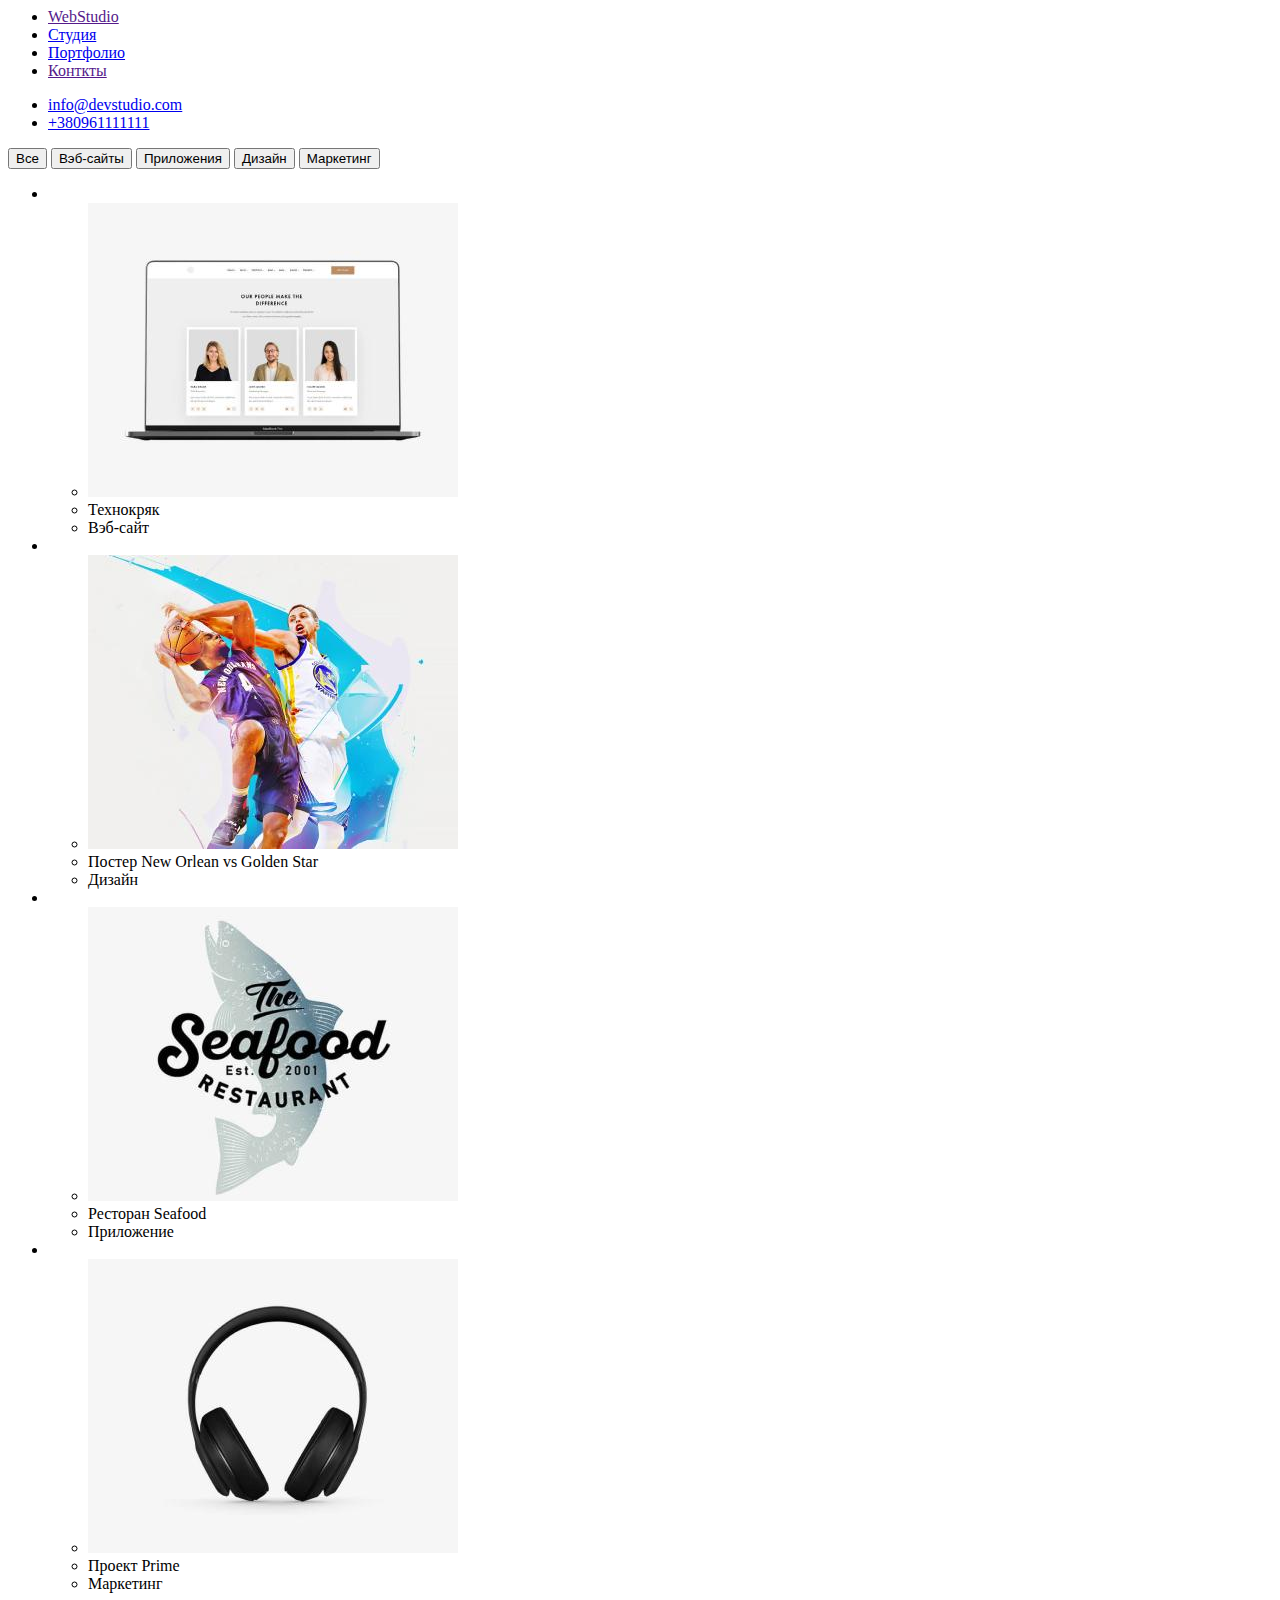
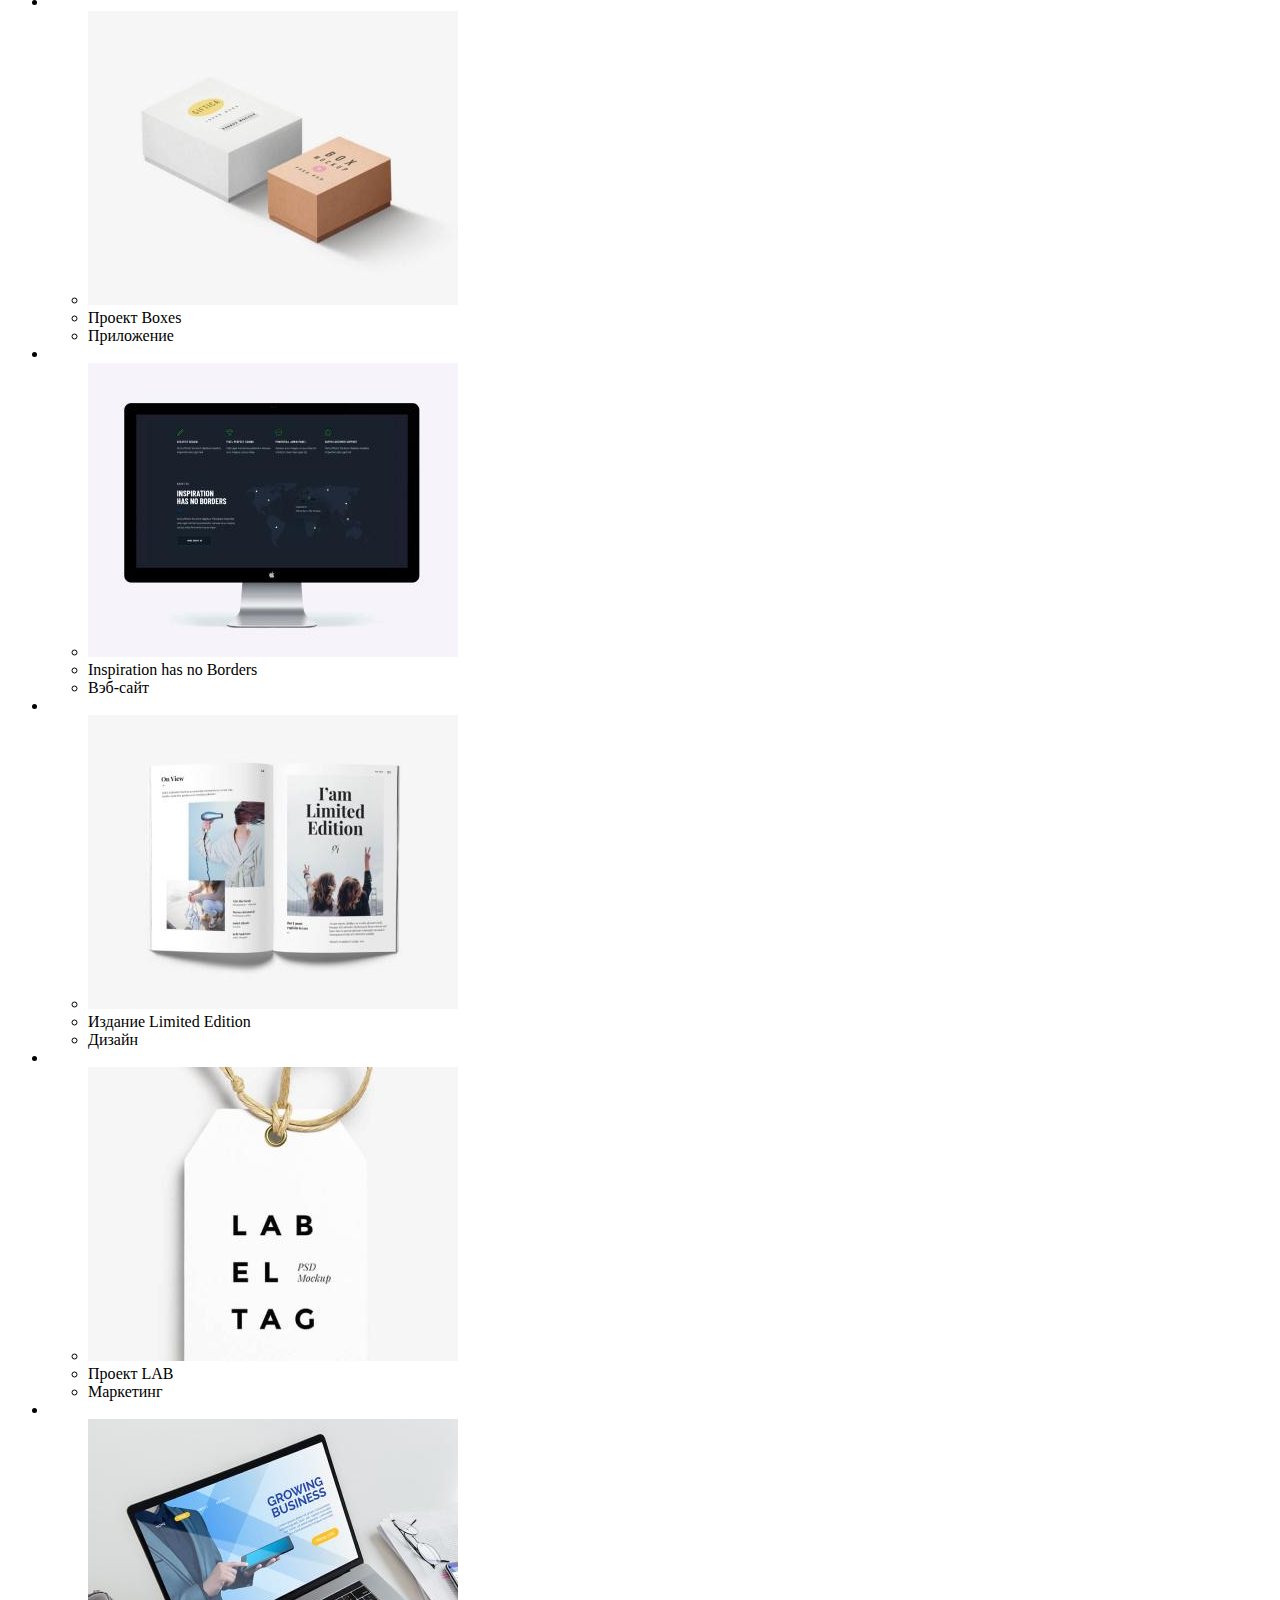
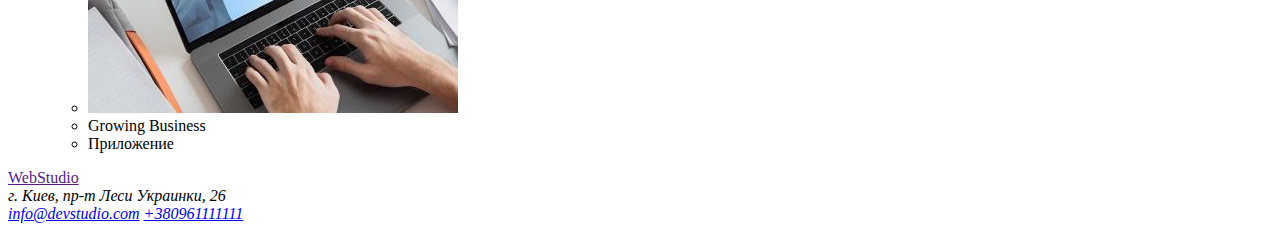
==== portfolio.html @ 2e3b0190 "Добавил вторую страницу" ====
<html lang="ru">
<head>
    <meta charset="UTF-8">
    <meta name="viewport" content="width=device-width, initial-scale=1.0">
    <title>Портфолио</title>
</head>
<body>
    <header>
        <nav>
            <ul>
                <li><a href="">WebStudio</a></li>
                <li><a href="./index.html">Студия</a></li>
                <li><a href="./portfolio.html">Портфолио</a></li>
                <li><a href="">Конткты</a></li>
            </ul>
        </nav>
        <ul>
            <li><a href="mailto:info@devstudio.com">info@devstudio.com</a></li>
            <li><a href="tel:+380961111111">+380961111111</a></li>
        </ul>
    </header>
    <main>
        <section>
            <button type="button">Все</button>
            <button type="button">Вэб-сайты</button>
            <button type="button">Приложения</button>
            <button type="button">Дизайн</button>
            <button type="button">Маркетинг</button>
        </section>
        <section>
            <ul>
                <li>
                    <ul>
                        <li><img src="./image/img-p1.jpg" alt="Ноутбук с вэб-страницей" width="370"></li>
                        <li>Технокряк</li>
                        <li>Вэб-сайт</li>
                    </ul>
                </li>
                <li>
                    <ul>
                        <li><img src="./image/img-p2.jpg" alt="Баскетболисты" width="370"></li>
                        <li>Постер New Orlean vs Golden Star</li>
                        <li>Дизайн</li>
                    </ul>
                </li>
                <li>
                    <ul>
                        <li><img src="image/img-p3.jpg" alt="Логотип ресторана" width="370"></li>
                        <li>Ресторан Seafood</li>
                        <li>Приложение</li>
                    </ul>
                </li>
                <li>
                    <ul>
                        <li><img src="image/img-p4.jpg" alt="Наушники" width="370"></li>
                        <li>Проект Prime</li>
                        <li>Маркетинг</li>
                    </ul>
                </li>
                <li>
                    <ul>
                        <li><img src="./image/img-p5.jpg" alt="Коробки" width="370"></li>
                        <li>Проект Boxes</li>
                        <li>Приложение</li>
                    </ul>
                </li>
                <li>
                    <ul>
                        <li><img src="./image/img-p6.jpg" alt="Монитор с веб-страницей" width="370"></li>
                        <li>Inspiration has no Borders</li>
                        <li>Вэб-сайт</li>
                    </ul>
                </li>
                <li>
                    <ul>
                        <li><img src="./image/img-p7.jpg" alt="Книга с илююстрациями" width="370"></li>
                        <li>Издание Limited Edition</li>
                        <li>Дизайн</li>
                    </ul>
                </li>
                <li>
                    <ul>
                        <li><img src="./image/img-p8.jpg" alt="Картонка на верёвке" width="370"></li>
                        <li>Проект LAB</li>
                        <li>Маркетинг</li>
                    </ul>
                </li>
                <li>
                    <ul>
                        <li><img src="./image/img-p9.jpg" alt="Работа за ноутбуком" width="370"></li>
                        <li>Growing Business</li>
                        <li>Приложение</li>
                    </ul>
                </li>
            </ul>
        </section>

    </main>
    <footer>
        <a href="">WebStudio</a>
        <address>г. Киев, пр-т Леси Украинки, 26</address>
    
        <address>
            <a href="mailto:info@devstudio.com">info@devstudio.com</a>
            <a href="tel:+380961111111">+380961111111</a>
        </address>
    </footer>
</body>
</html>
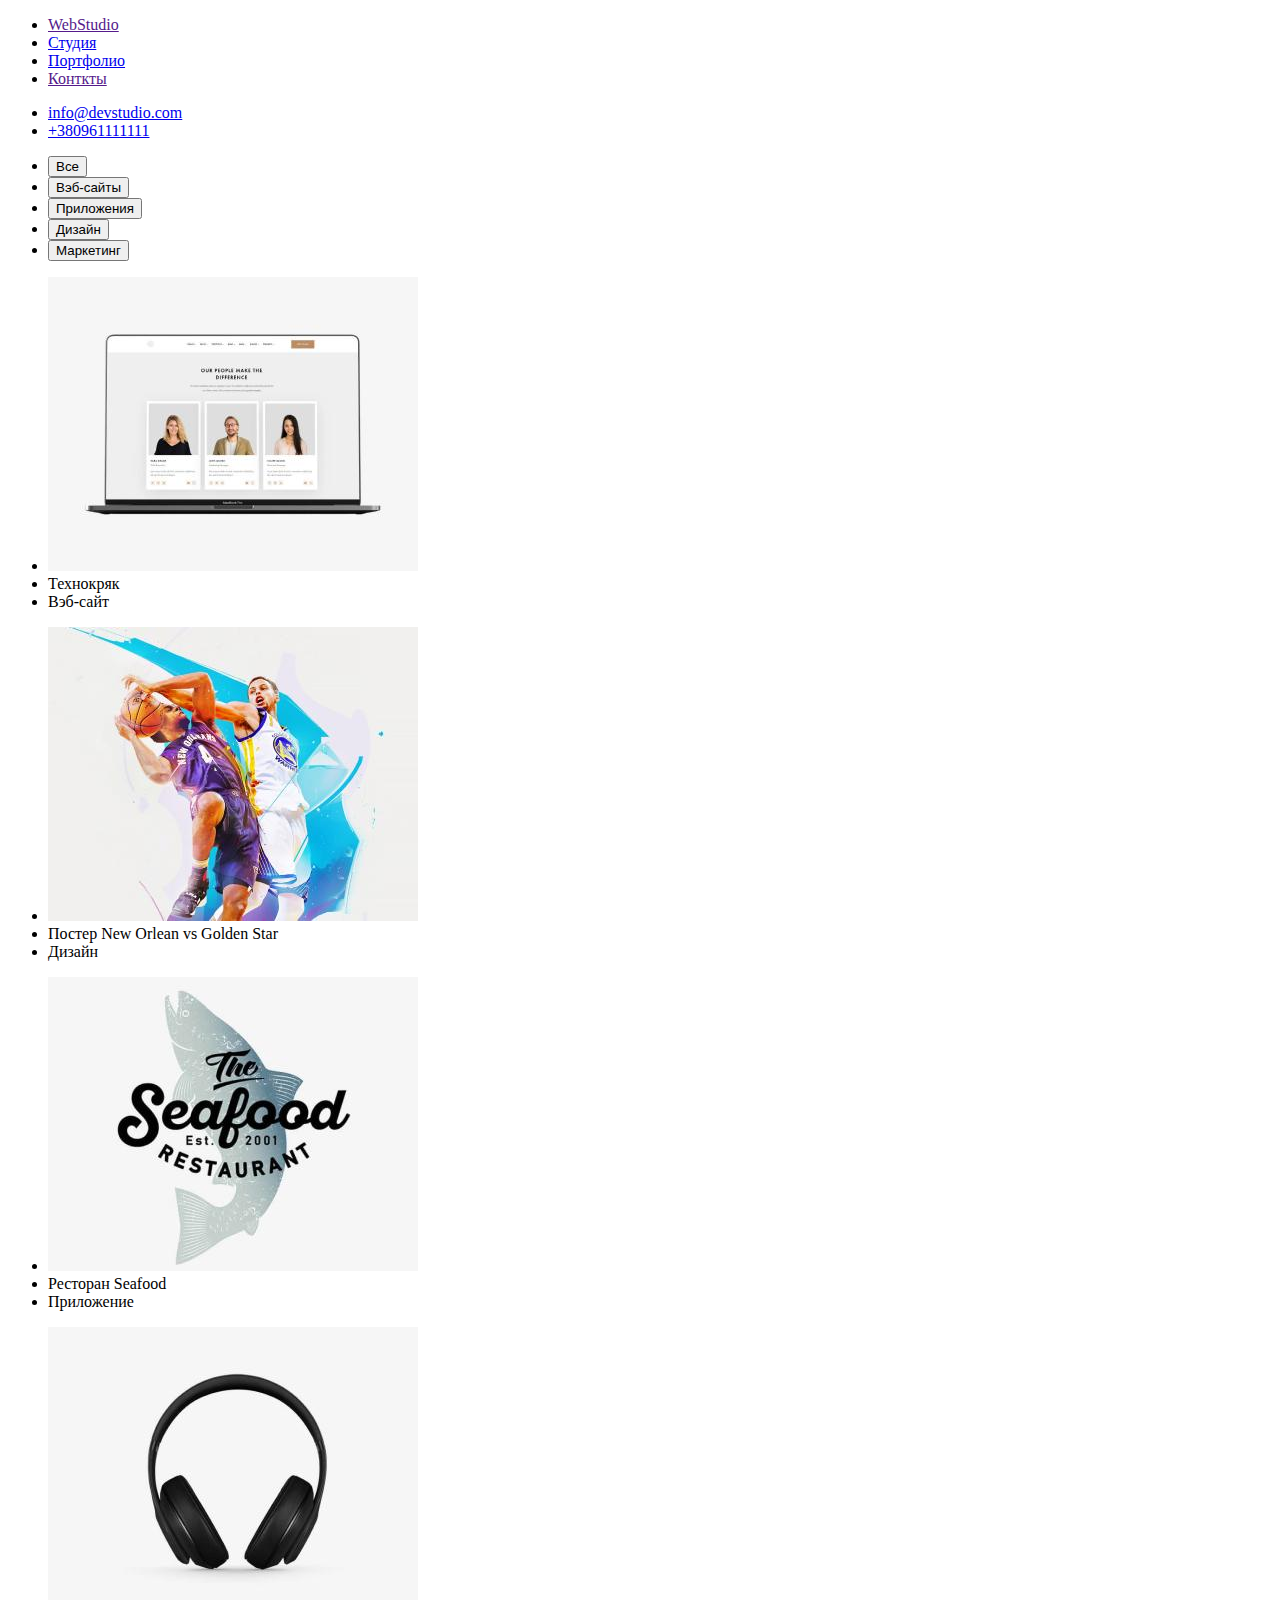
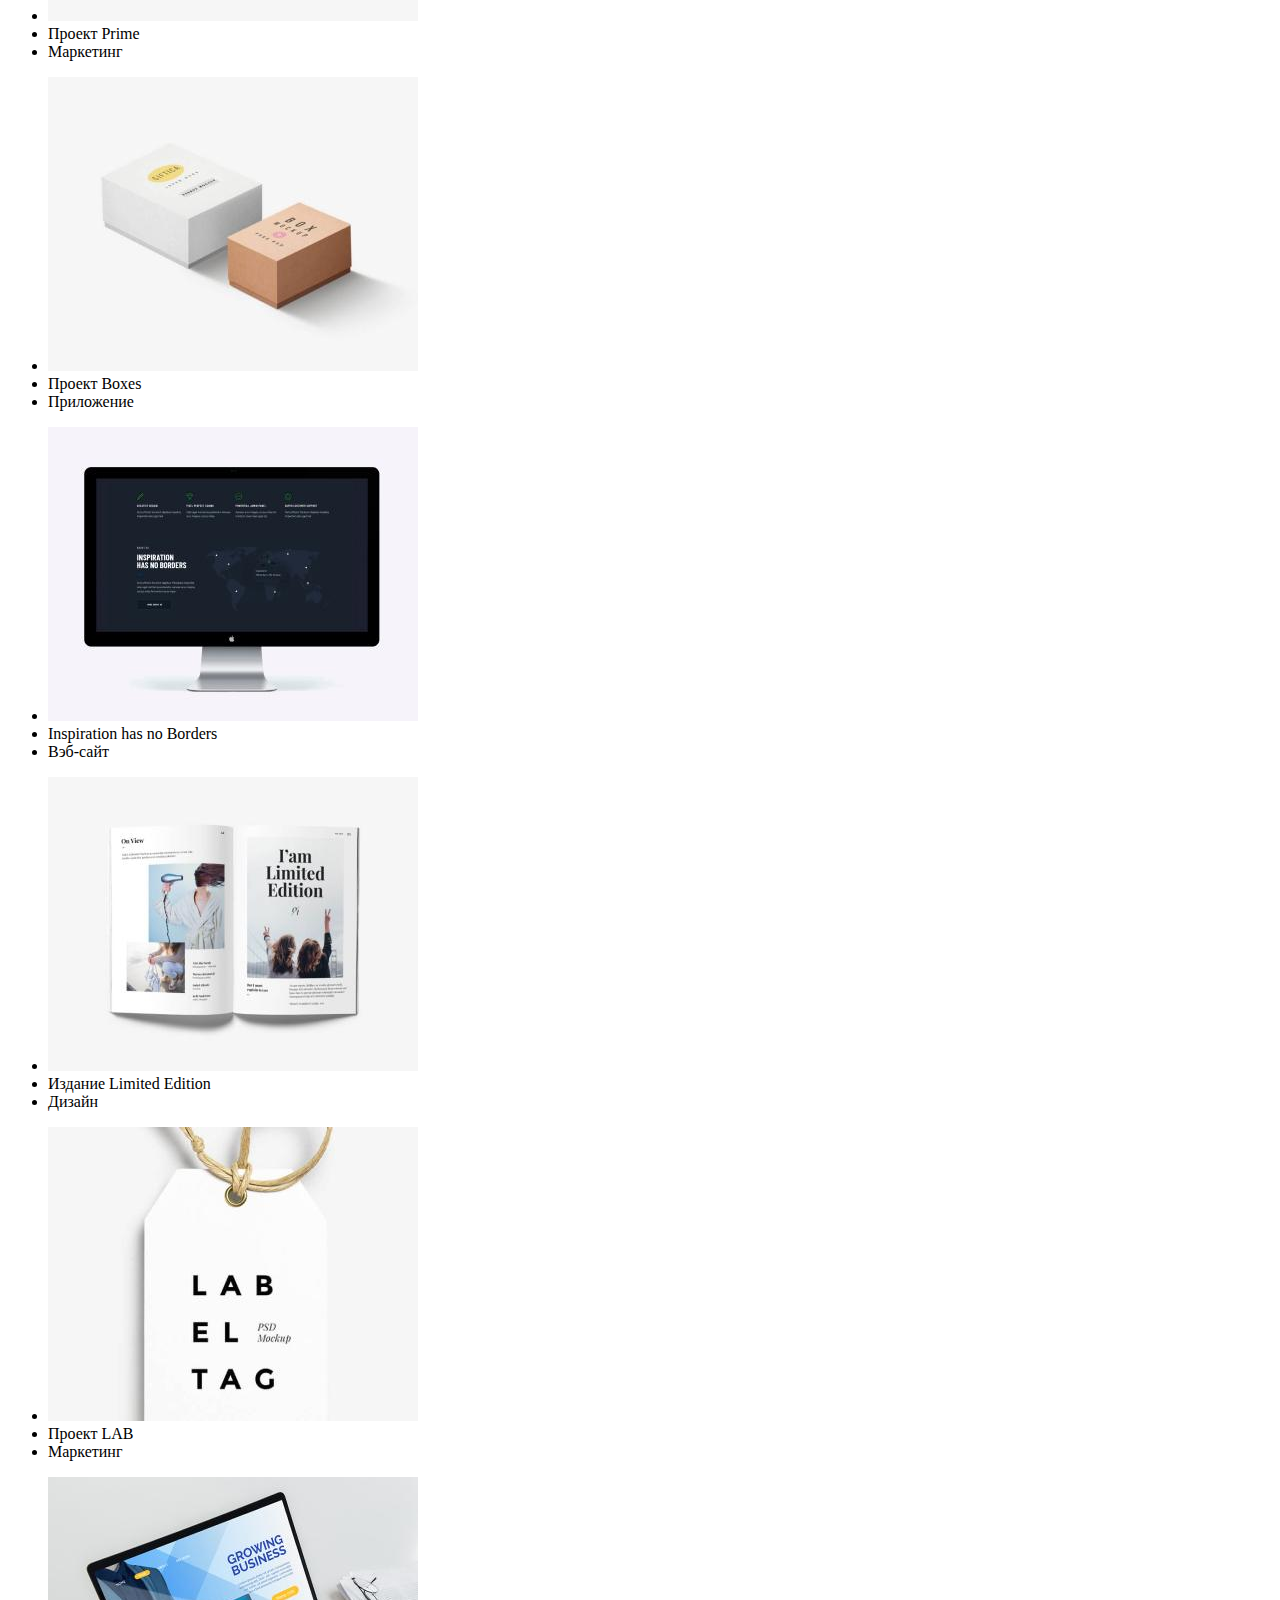
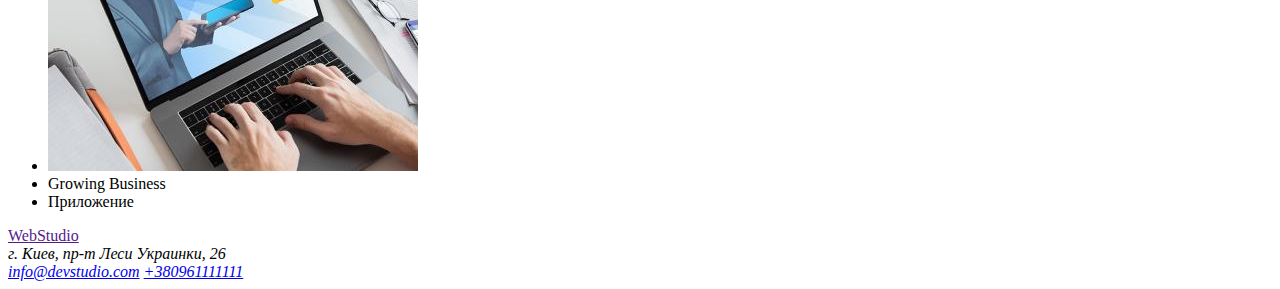
==== commit ba4776a9: "исправлены ошибки и доработана семантика" ====
--- a/portfolio.html
+++ b/portfolio.html
@@ -1,3 +1,4 @@
+<!DOCTYPE html>
 <html lang="ru">
 <head>
     <meta charset="UTF-8">
@@ -20,81 +21,68 @@
         </ul>
     </header>
     <main>
-        <section>
-            <button type="button">Все</button>
-            <button type="button">Вэб-сайты</button>
-            <button type="button">Приложения</button>
-            <button type="button">Дизайн</button>
-            <button type="button">Маркетинг</button>
-        </section>
-        <section>
+        <ul>
+            <li><button type="button">Все</button></li>
+            <li><button type="button">Вэб-сайты</button></li>
+            <li><button type="button">Приложения</button></li>
+            <li><button type="button">Дизайн</button></li>
+            <li><button type="button">Маркетинг</button></li>
+        </ul>
+            
             <ul>
-                <li>
-                    <ul>
-                        <li><img src="./image/img-p1.jpg" alt="Ноутбук с вэб-страницей" width="370"></li>
-                        <li>Технокряк</li>
-                        <li>Вэб-сайт</li>
-                    </ul>
-                </li>
-                <li>
-                    <ul>
-                        <li><img src="./image/img-p2.jpg" alt="Баскетболисты" width="370"></li>
-                        <li>Постер New Orlean vs Golden Star</li>
-                        <li>Дизайн</li>
-                    </ul>
-                </li>
-                <li>
-                    <ul>
-                        <li><img src="image/img-p3.jpg" alt="Логотип ресторана" width="370"></li>
-                        <li>Ресторан Seafood</li>
-                        <li>Приложение</li>
-                    </ul>
-                </li>
-                <li>
-                    <ul>
-                        <li><img src="image/img-p4.jpg" alt="Наушники" width="370"></li>
-                        <li>Проект Prime</li>
-                        <li>Маркетинг</li>
-                    </ul>
-                </li>
-                <li>
-                    <ul>
-                        <li><img src="./image/img-p5.jpg" alt="Коробки" width="370"></li>
-                        <li>Проект Boxes</li>
-                        <li>Приложение</li>
-                    </ul>
-                </li>
-                <li>
-                    <ul>
-                        <li><img src="./image/img-p6.jpg" alt="Монитор с веб-страницей" width="370"></li>
-                        <li>Inspiration has no Borders</li>
-                        <li>Вэб-сайт</li>
-                    </ul>
-                </li>
-                <li>
-                    <ul>
-                        <li><img src="./image/img-p7.jpg" alt="Книга с илююстрациями" width="370"></li>
-                        <li>Издание Limited Edition</li>
-                        <li>Дизайн</li>
-                    </ul>
-                </li>
-                <li>
-                    <ul>
-                        <li><img src="./image/img-p8.jpg" alt="Картонка на верёвке" width="370"></li>
-                        <li>Проект LAB</li>
-                        <li>Маркетинг</li>
-                    </ul>
-                </li>
-                <li>
-                    <ul>
-                        <li><img src="./image/img-p9.jpg" alt="Работа за ноутбуком" width="370"></li>
-                        <li>Growing Business</li>
-                        <li>Приложение</li>
-                    </ul>
-                </li>
+                <li><img src="./image/img-p1.jpg" alt="Ноутбук с вэб-страницей" width="370"></li>
+                <li>Технокряк</li>
+                <li>Вэб-сайт</li>
             </ul>
-        </section>
 
+            <ul>
+                <li><img src="./image/img-p2.jpg" alt="Баскетболисты" width="370"></li>
+                <li>Постер New Orlean vs Golden Star</li>
+                <li>Дизайн</li>
+            </ul>
+              
+            <ul>
+                <li><img src="image/img-p3.jpg" alt="Логотип ресторана" width="370"></li>
+                <li>Ресторан Seafood</li>
+                <li>Приложение</li>
+            </ul>
+               
+            <ul>
+                <li><img src="image/img-p4.jpg" alt="Наушники" width="370"></li>
+                <li>Проект Prime</li>
+                <li>Маркетинг</li>
+            </ul>
+               
+            <ul>
+                <li><img src="./image/img-p5.jpg" alt="Коробки" width="370"></li>
+                <li>Проект Boxes</li>
+                <li>Приложение</li>
+            </ul>
+               
+            <ul>
+                <li><img src="./image/img-p6.jpg" alt="Монитор с веб-страницей" width="370"></li>
+                <li>Inspiration has no Borders</li>
+                <li>Вэб-сайт</li>
+            </ul>
+               
+            <ul>
+                <li><img src="./image/img-p7.jpg" alt="Книга с илююстрациями" width="370"></li>
+                <li>Издание Limited Edition</li>
+                <li>Дизайн</li>
+            </ul>
+                
+            <ul>
+                <li><img src="./image/img-p8.jpg" alt="Картонка на верёвке" width="370"></li>
+                <li>Проект LAB</li>
+                <li>Маркетинг</li>
+            </ul>
+               
+            <ul>
+                <li><img src="./image/img-p9.jpg" alt="Работа за ноутбуком" width="370"></li>
+                <li>Growing Business</li>
+                <li>Приложение</li>
+            </ul>
+               
     </main>
     <footer>
         <a href="">WebStudio</a>
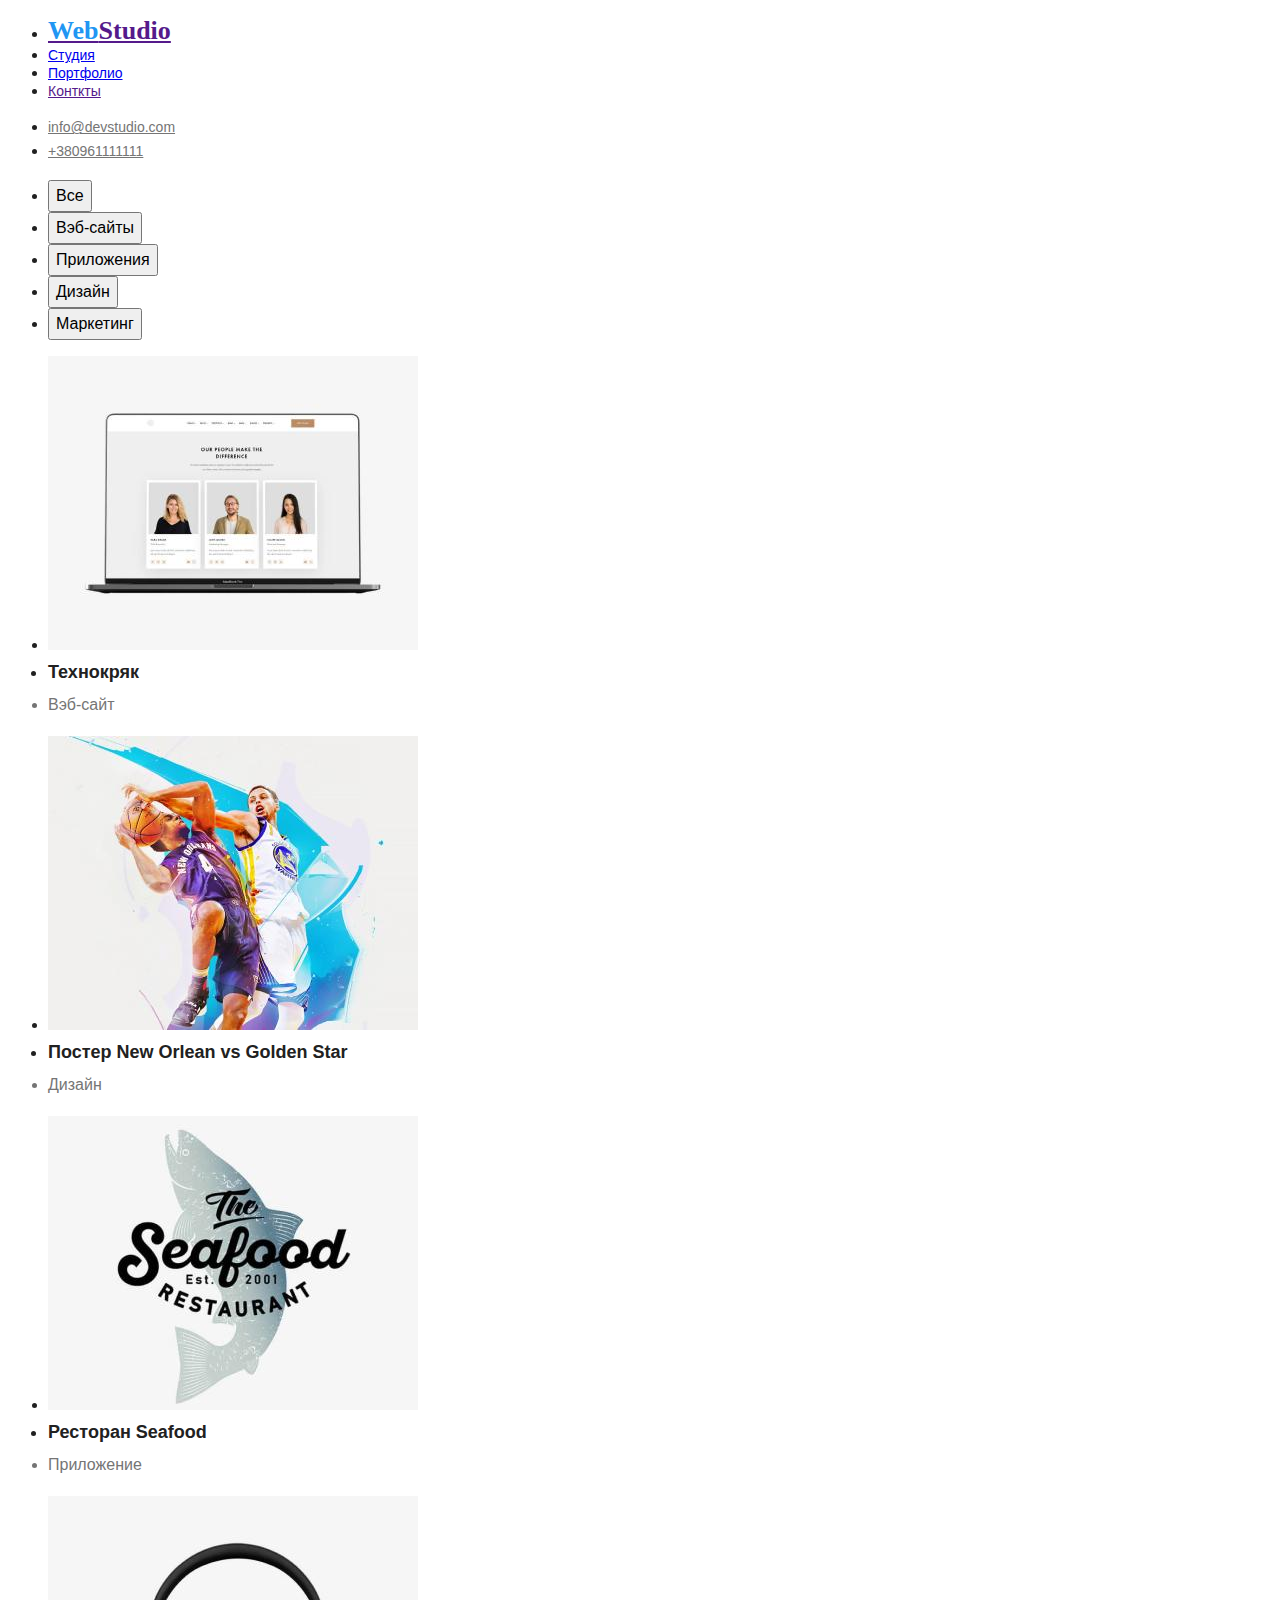
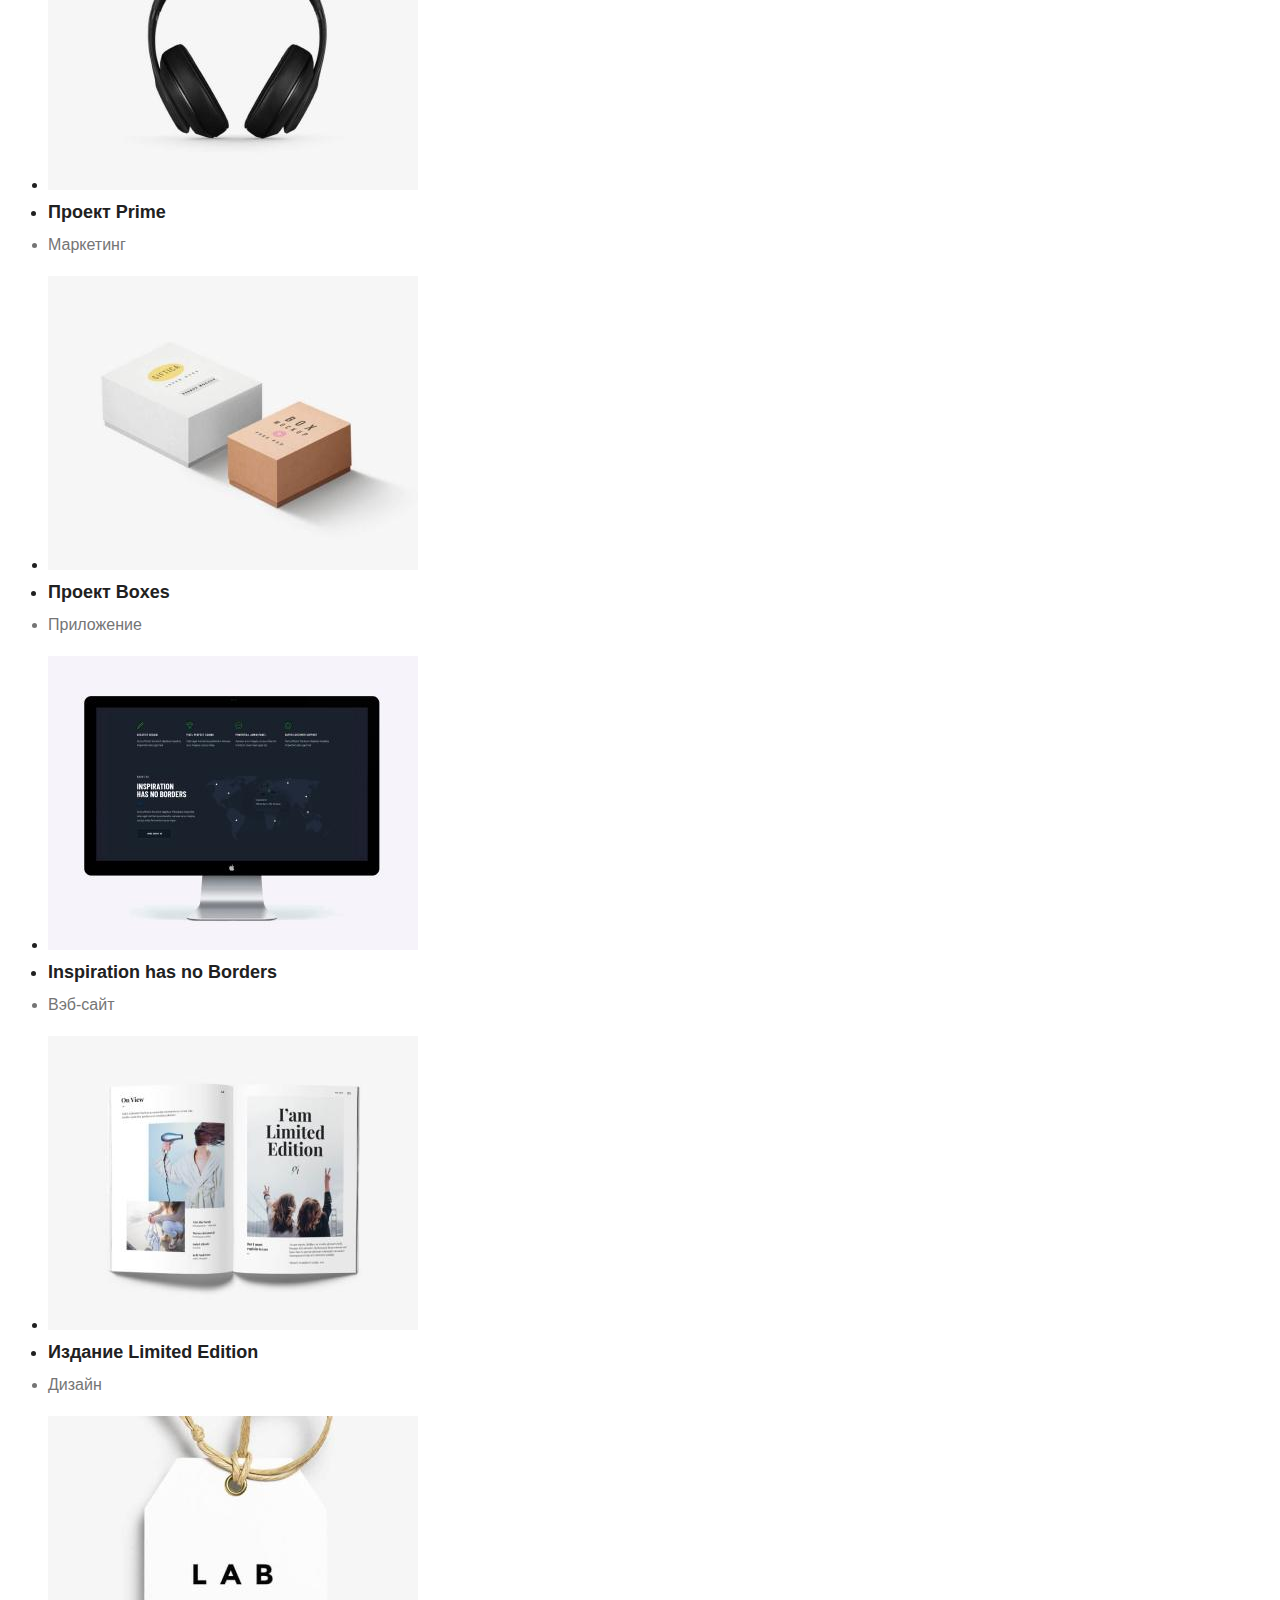
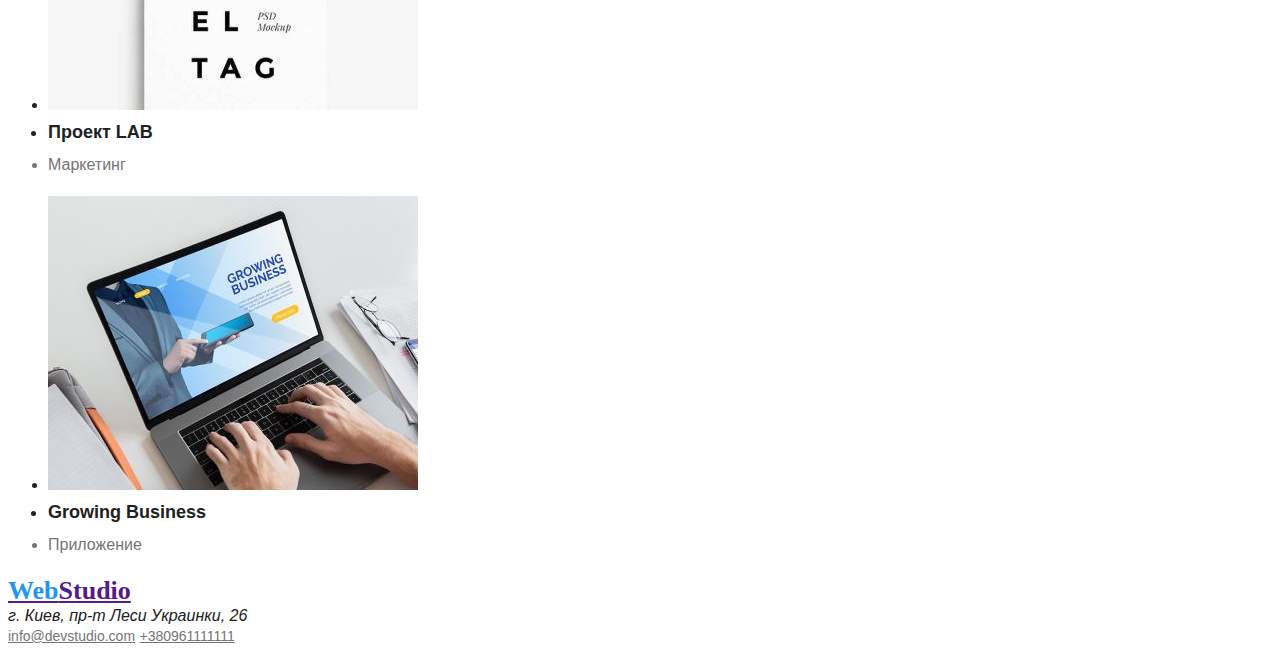
==== commit d4355e5a: "Hачальное оформление CSS" ====
--- a/portfolio.html
+++ b/portfolio.html
@@ -4,94 +4,95 @@
     <meta charset="UTF-8">
     <meta name="viewport" content="width=device-width, initial-scale=1.0">
     <title>Портфолио</title>
+    <link rel="stylesheet" href="css/styles.css">
 </head>
 <body>
     <header>
         <nav>
             <ul>
-                <li><a href="">WebStudio</a></li>
-                <li><a href="./index.html">Студия</a></li>
-                <li><a href="./portfolio.html">Портфолио</a></li>
-                <li><a href="">Конткты</a></li>
+                <li><a class="link logo" href=""><span>Web</span>Studio</a></li>
+                <li><a class="link nav-link" href="./index.html">Студия</a></li>
+                <li><a class="link nav-link" href="./portfolio.html">Портфолио</a></li>
+                <li><a class="link nav-link" href="">Конткты</a></li>
             </ul>
         </nav>
         <ul>
-            <li><a href="mailto:info@devstudio.com">info@devstudio.com</a></li>
-            <li><a href="tel:+380961111111">+380961111111</a></li>
+            <li><a class="link text adr-header" href="mailto:info@devstudio.com">info@devstudio.com</a></li>
+            <li><a class="link text adr-header" href="tel:+380961111111">+380961111111</a></li>
         </ul>
     </header>
     <main>
         <ul>
-            <li><button type="button">Все</button></li>
-            <li><button type="button">Вэб-сайты</button></li>
-            <li><button type="button">Приложения</button></li>
-            <li><button type="button">Дизайн</button></li>
-            <li><button type="button">Маркетинг</button></li>
+            <li><button class="botton" type="button">Все</button></li>
+            <li><button class="botton" type="button">Вэб-сайты</button></li>
+            <li><button class="botton" type="button">Приложения</button></li>
+            <li><button class="botton" type="button">Дизайн</button></li>
+            <li><button class="botton" type="button">Маркетинг</button></li>
         </ul>
             
             <ul>
                 <li><img src="./image/img-p1.jpg" alt="Ноутбук с вэб-страницей" width="370"></li>
-                <li>Технокряк</li>
-                <li>Вэб-сайт</li>
+                <li class="project">Технокряк</li>
+                <li class="project-type">Вэб-сайт</li>
             </ul>
 
             <ul>
                 <li><img src="./image/img-p2.jpg" alt="Баскетболисты" width="370"></li>
-                <li>Постер New Orlean vs Golden Star</li>
-                <li>Дизайн</li>
+                <li class="project">Постер New Orlean vs Golden Star</li>
+                <li class="project-type">Дизайн</li>
             </ul>
               
             <ul>
                 <li><img src="image/img-p3.jpg" alt="Логотип ресторана" width="370"></li>
-                <li>Ресторан Seafood</li>
-                <li>Приложение</li>
+                <li class="project">Ресторан Seafood</li>
+                <li class="project-type">Приложение</li>
             </ul>
                
             <ul>
                 <li><img src="image/img-p4.jpg" alt="Наушники" width="370"></li>
-                <li>Проект Prime</li>
-                <li>Маркетинг</li>
+                <li class="project">Проект Prime</li>
+                <li class="project-type">Маркетинг</li>
             </ul>
                
             <ul>
                 <li><img src="./image/img-p5.jpg" alt="Коробки" width="370"></li>
-                <li>Проект Boxes</li>
-                <li>Приложение</li>
+                <li class="project">Проект Boxes</li>
+                <li class="project-type">Приложение</li>
             </ul>
                
             <ul>
                 <li><img src="./image/img-p6.jpg" alt="Монитор с веб-страницей" width="370"></li>
-                <li>Inspiration has no Borders</li>
-                <li>Вэб-сайт</li>
+                <li class="project">Inspiration has no Borders</li>
+                <li class="project-type">Вэб-сайт</li>
             </ul>
                
             <ul>
                 <li><img src="./image/img-p7.jpg" alt="Книга с илююстрациями" width="370"></li>
-                <li>Издание Limited Edition</li>
-                <li>Дизайн</li>
+                <li class="project">Издание Limited Edition</li>
+                <li class="project-type">Дизайн</li>
             </ul>
                 
             <ul>
                 <li><img src="./image/img-p8.jpg" alt="Картонка на верёвке" width="370"></li>
-                <li>Проект LAB</li>
-                <li>Маркетинг</li>
+                <li class="project">Проект LAB</li>
+                <li class="project-type">Маркетинг</li>
             </ul>
                
             <ul>
                 <li><img src="./image/img-p9.jpg" alt="Работа за ноутбуком" width="370"></li>
-                <li>Growing Business</li>
-                <li>Приложение</li>
+                <li class="project">Growing Business</li>
+                <li class="project-type">Приложение</li>
             </ul>
                
     </main>
-    <footer>
-        <a href="">WebStudio</a>
-        <address>г. Киев, пр-т Леси Украинки, 26</address>
-    
-        <address>
-            <a href="mailto:info@devstudio.com">info@devstudio.com</a>
-            <a href="tel:+380961111111">+380961111111</a>
-        </address>
-    </footer>
+<footer>
+    <a href="" class="link logo"><span>Web</span>Studio</a>
+    <address>г. Киев, пр-т Леси Украинки, 26</address>
+
+    <address>
+        <a class="link text adr-footer" href="mailto:info@devstudio.com">info@devstudio.com</a>
+        <a class="link text adr-footer" href="tel:+380961111111">+380961111111</a>
+    </address>
+</footer>
 </body>
 </html>--- a/css/styles.css
+++ b/css/styles.css
@@ -0,0 +1,100 @@
+:root {
+  --color-link: #2196f3;
+  --color-text: #757575;
+  --color-button-text: #ffffff;
+}
+body {
+  font-family: 'Roboto', sans-serif;
+  color: #212121;
+}
+
+.link:hover,
+.link:focus {
+  color: var(--color-link);
+}
+
+.botton:hover,
+.botton:focus {
+  background-color: var(--color-link);
+  color: var(--color-button-text);
+  cursor: pointer;
+}
+.botton {
+  font-size: 16px;
+  font-weight: 500;
+  line-height: 1.625;
+}
+
+.logo {
+  font-family: 'Raleway', serif;
+  font-size: 26px;
+  font-weight: 700;
+  line-height: 1.17;
+}
+.text {
+  color: var(--color-text);
+  line-height: 1.71;
+  font-size: 14px;
+}
+.nav-link {
+  font-size: 14px;
+  font-weight: 400;
+}
+.hero-botton:hover,
+.hero-botton:focus {
+  background-color: var(--color-link);
+  color: var(--color-button-text);
+  cursor: pointer;
+}
+.hero-botton {
+  font-size: 16px;
+  font-weight: 700;
+  line-height: 1.875;
+}
+.hero-title {
+  font-size: 44px;
+  font-weight: 900;
+  line-height: 1.36;
+  text-transform: uppercase;
+}
+.adr-header {
+  font-size: 14px;
+  font-style: normal;
+  font-weight: 500;
+  line-height: 1.71;
+}
+.adr-footer {
+  font-size: 14px;
+  font-style: normal;
+  line-height: 1.71;
+}
+.title-three {
+  text-transform: uppercase;
+  font-size: 14px;
+  line-height: 1.17;
+}
+.title-two {
+  font-size: 36px;
+  line-height: 1.17;
+}
+.employee {
+  font-size: 16px;
+  font-weight: 500;
+  line-height: 1.17;
+}
+.employee-position {
+  line-height: 1.17;
+}
+span {
+  color: var(--color-link);
+}
+.project {
+  font-size: 18px;
+  font-weight: 700;
+  line-height: 2;
+}
+.project-type {
+  font-size: 16px;
+  line-height: 1.875;
+  color: var(--color-text);
+}
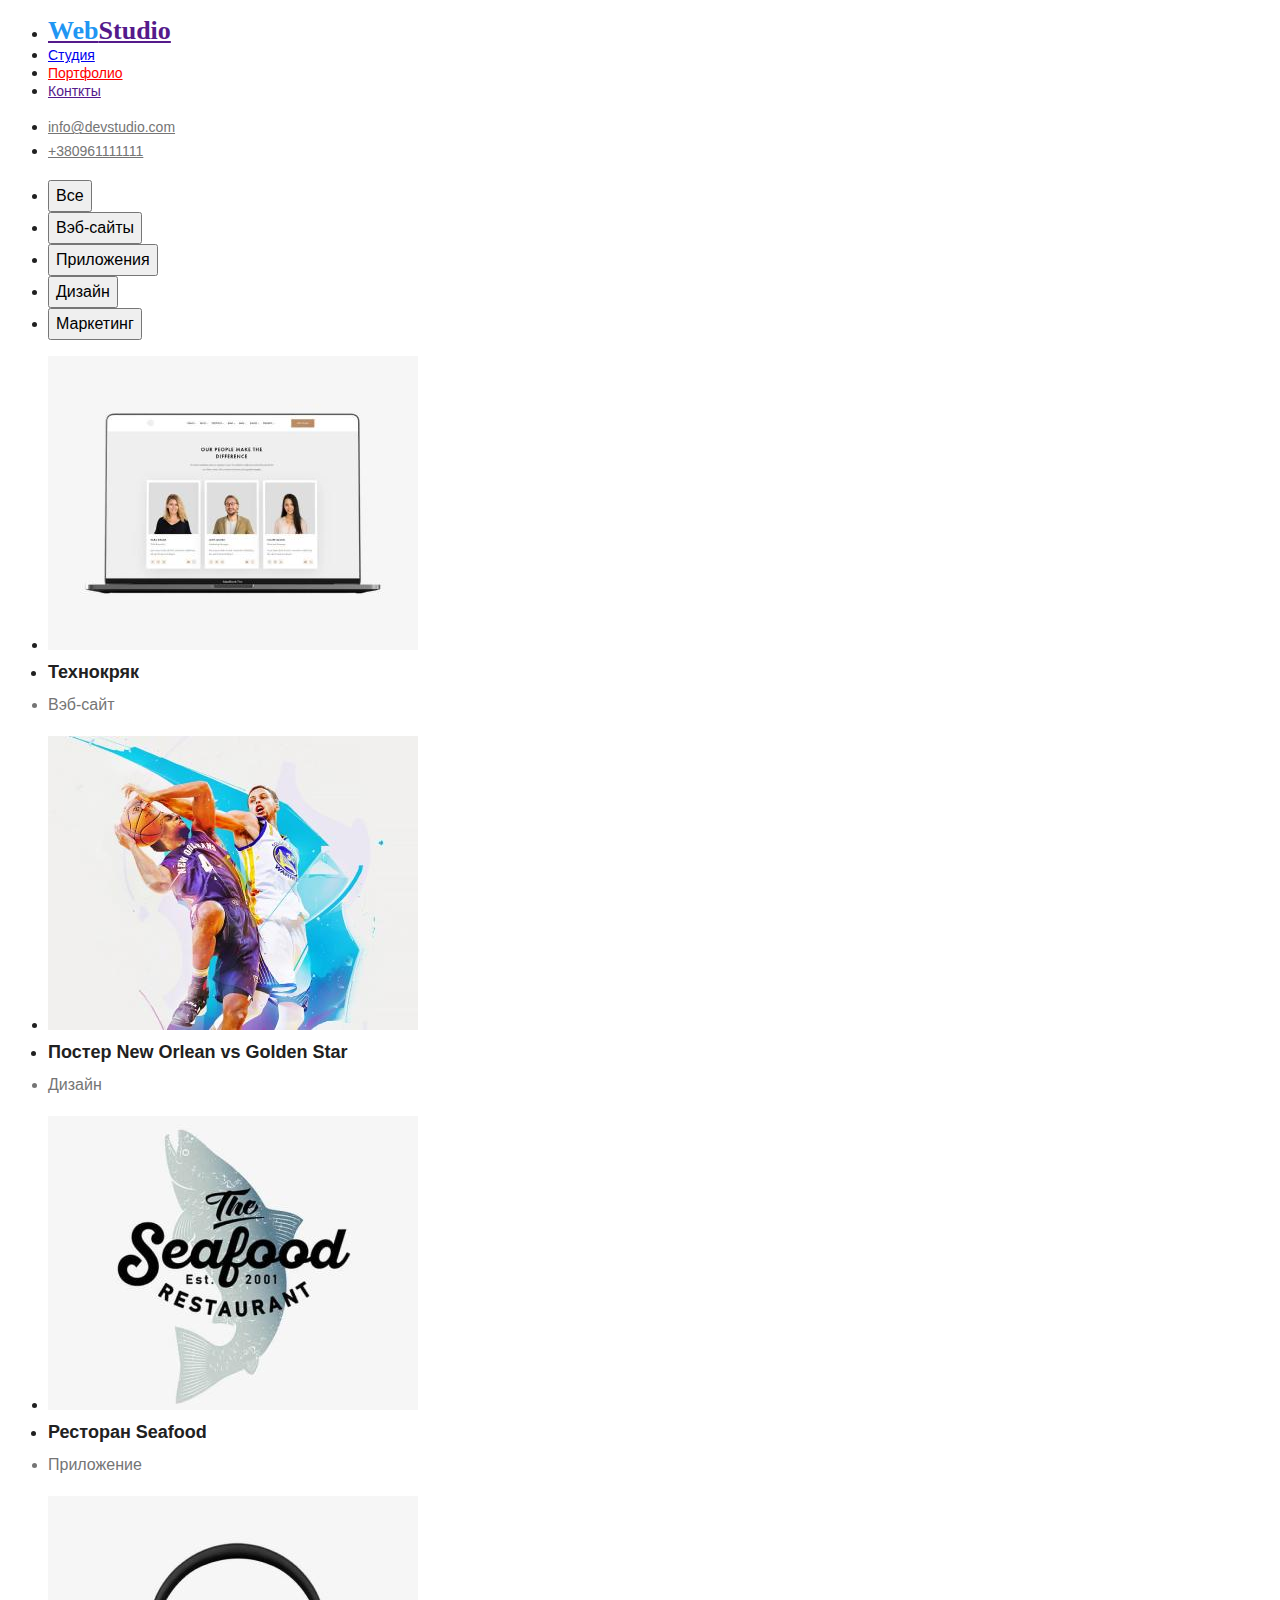
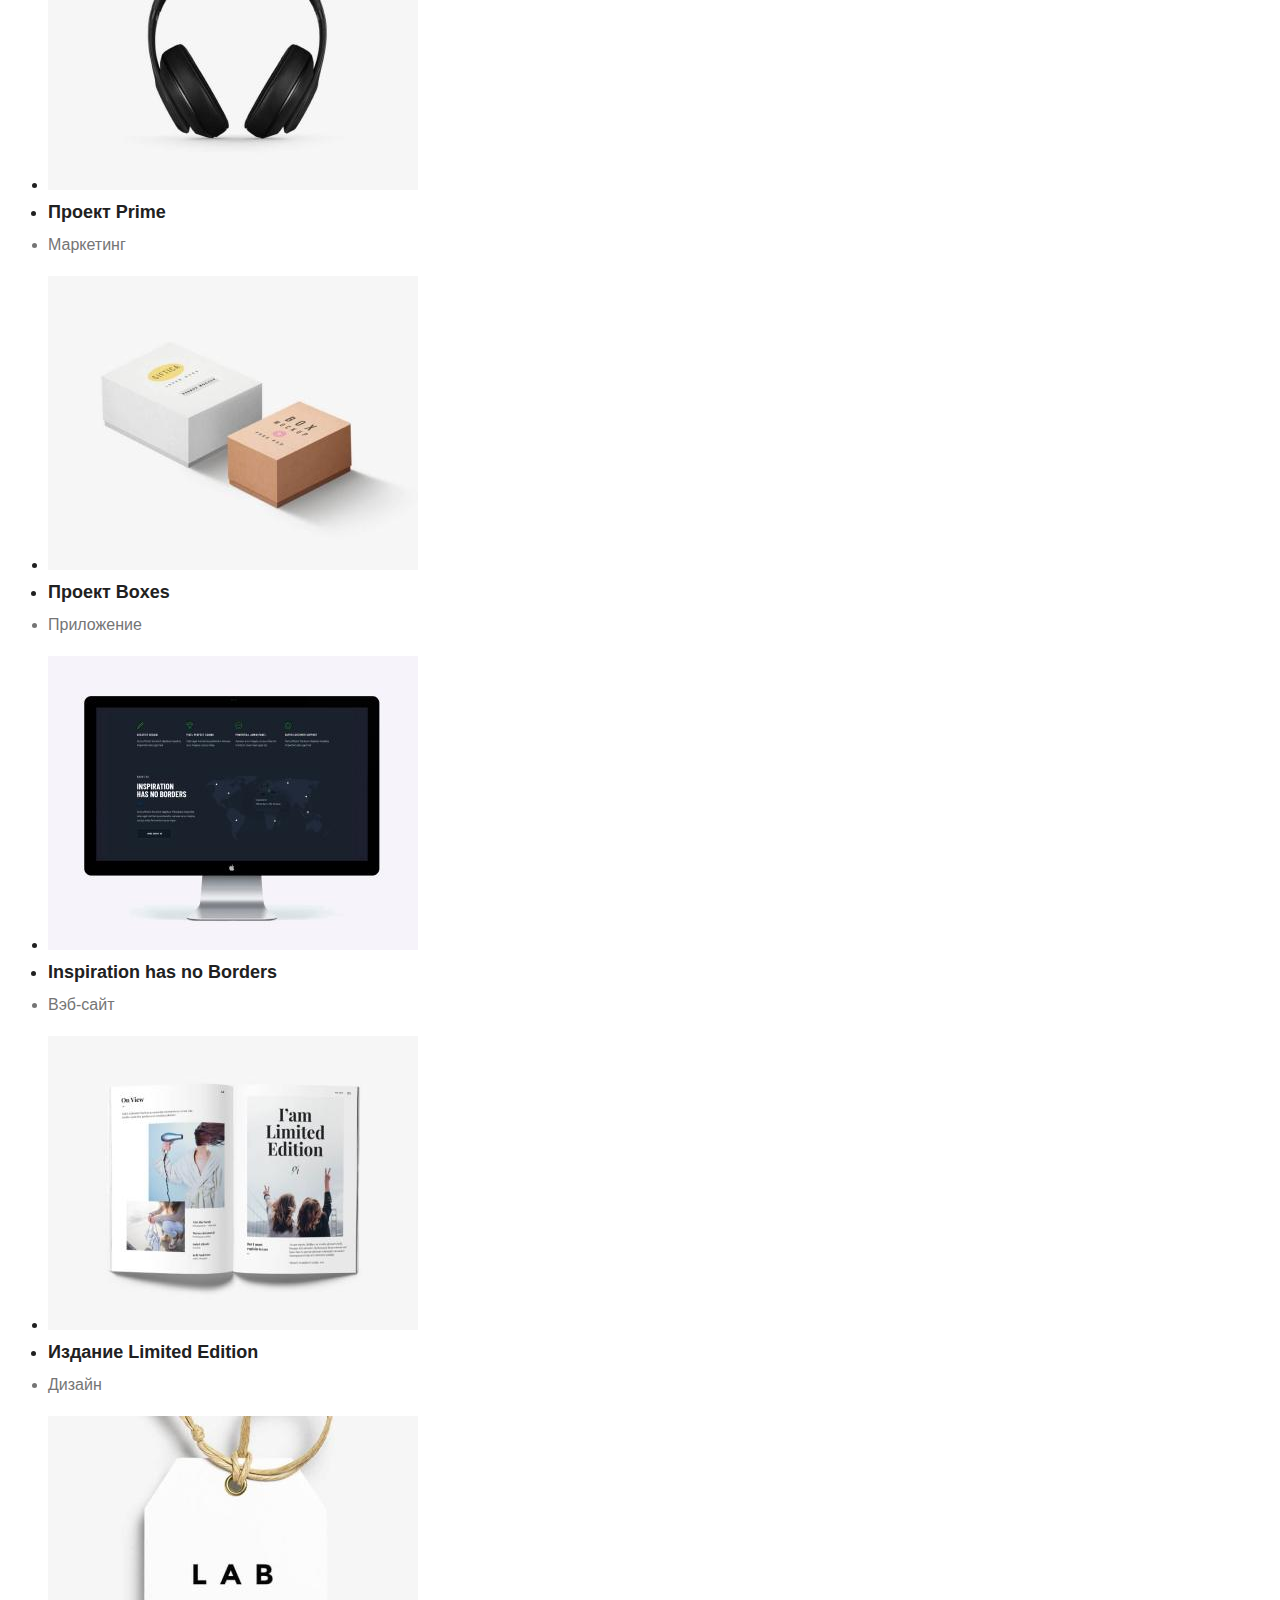
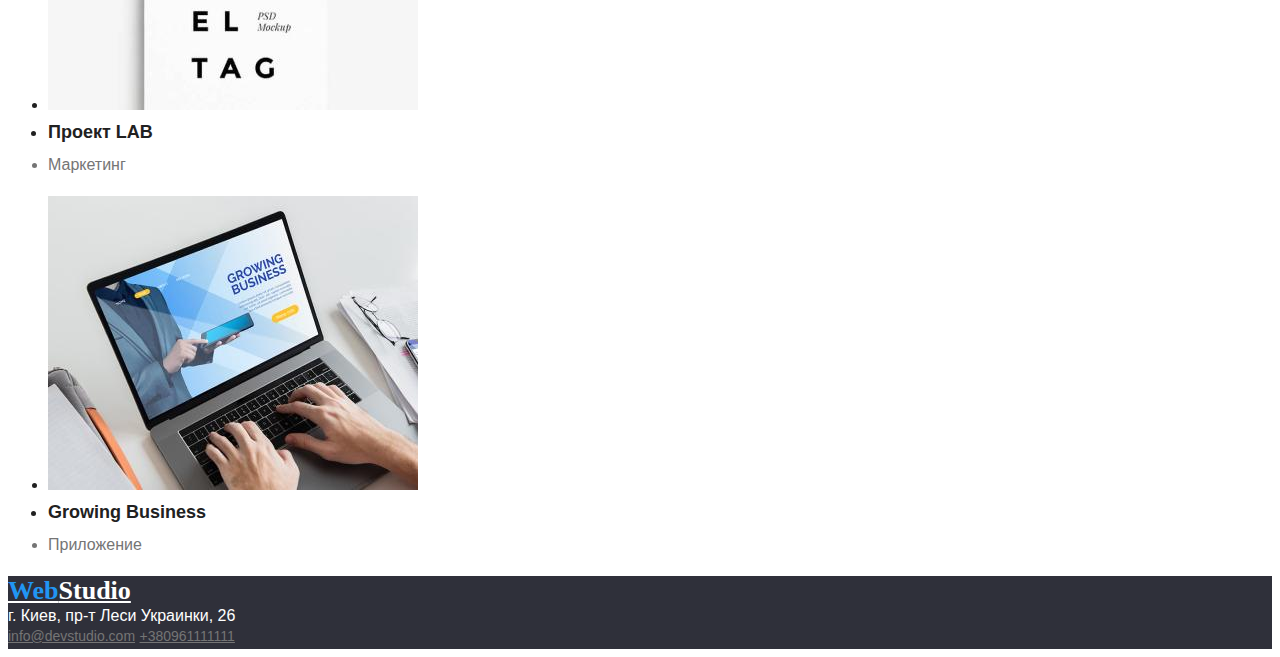
==== commit 221aa9e8: "Доработал CSS" ====
--- a/portfolio.html
+++ b/portfolio.html
@@ -12,7 +12,7 @@
             <ul>
                 <li><a class="link logo" href=""><span>Web</span>Studio</a></li>
                 <li><a class="link nav-link" href="./index.html">Студия</a></li>
-                <li><a class="link nav-link" href="./portfolio.html">Портфолио</a></li>
+                <li><a class="link nav-link current" href="./portfolio.html">Портфолио</a></li>
                 <li><a class="link nav-link" href="">Конткты</a></li>
             </ul>
         </nav>
@@ -87,7 +87,7 @@
     </main>
 <footer>
     <a href="" class="link logo"><span>Web</span>Studio</a>
-    <address>г. Киев, пр-т Леси Украинки, 26</address>
+    <address class="address">г. Киев, пр-т Леси Украинки, 26</address>
 
     <address>
         <a class="link text adr-footer" href="mailto:info@devstudio.com">info@devstudio.com</a>
--- a/css/styles.css
+++ b/css/styles.css
@@ -6,7 +6,9 @@
 body {
   font-family: 'Roboto', sans-serif;
   color: #212121;
+  background-color: #fff;
 }
+/*так можно написать в файле CSS комментарий*/
 
 .link:hover,
 .link:focus {
@@ -24,6 +26,7 @@
   font-weight: 500;
   line-height: 1.625;
 }
+/* ctrl+слэш создаёт комментарий */
 
 .logo {
   font-family: 'Raleway', serif;
@@ -98,3 +101,20 @@
   line-height: 1.875;
   color: var(--color-text);
 }
+.human {
+  background-color: #f5f4fa;
+}
+footer {
+  background-color: #2f303a;
+}
+footer > a {
+  color: #ffffff;
+}
+.address {
+  color: #ffffff;
+  font-style: normal;
+}
+
+.current {
+  color: red;
+}
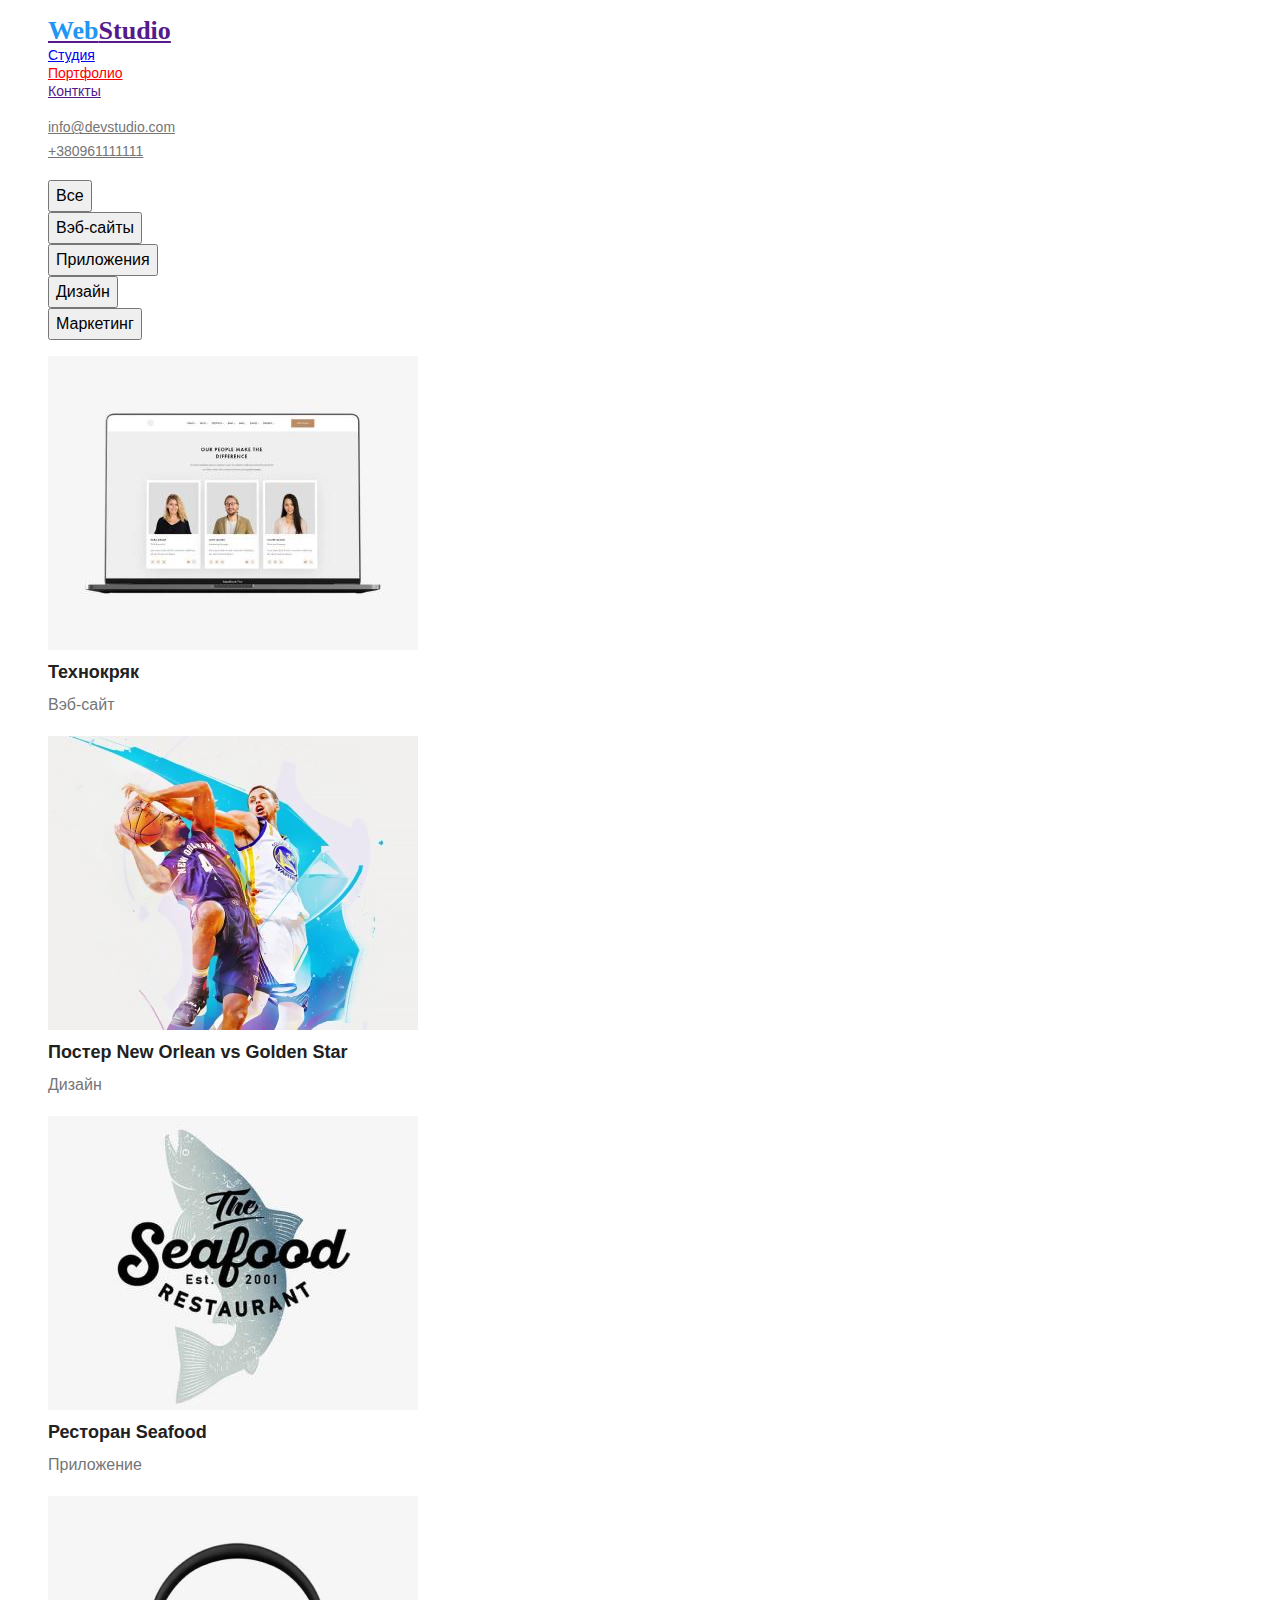
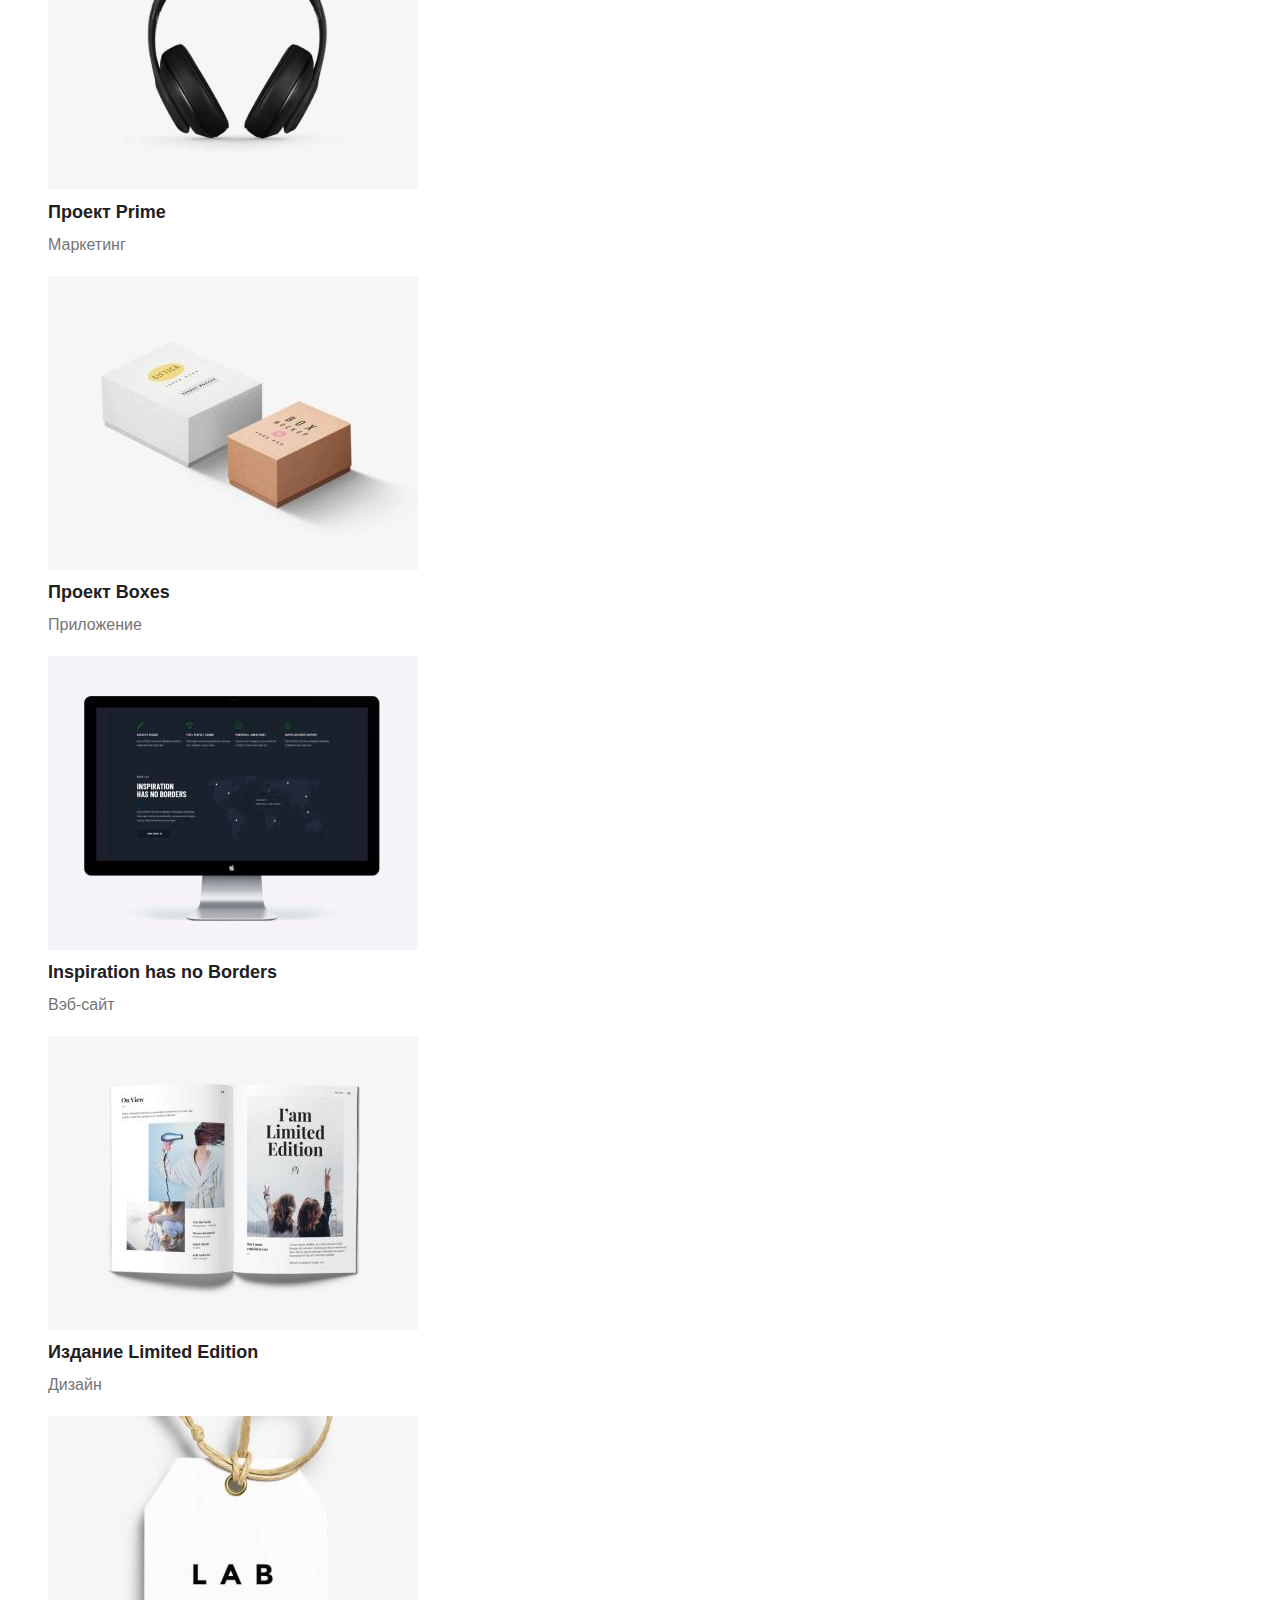
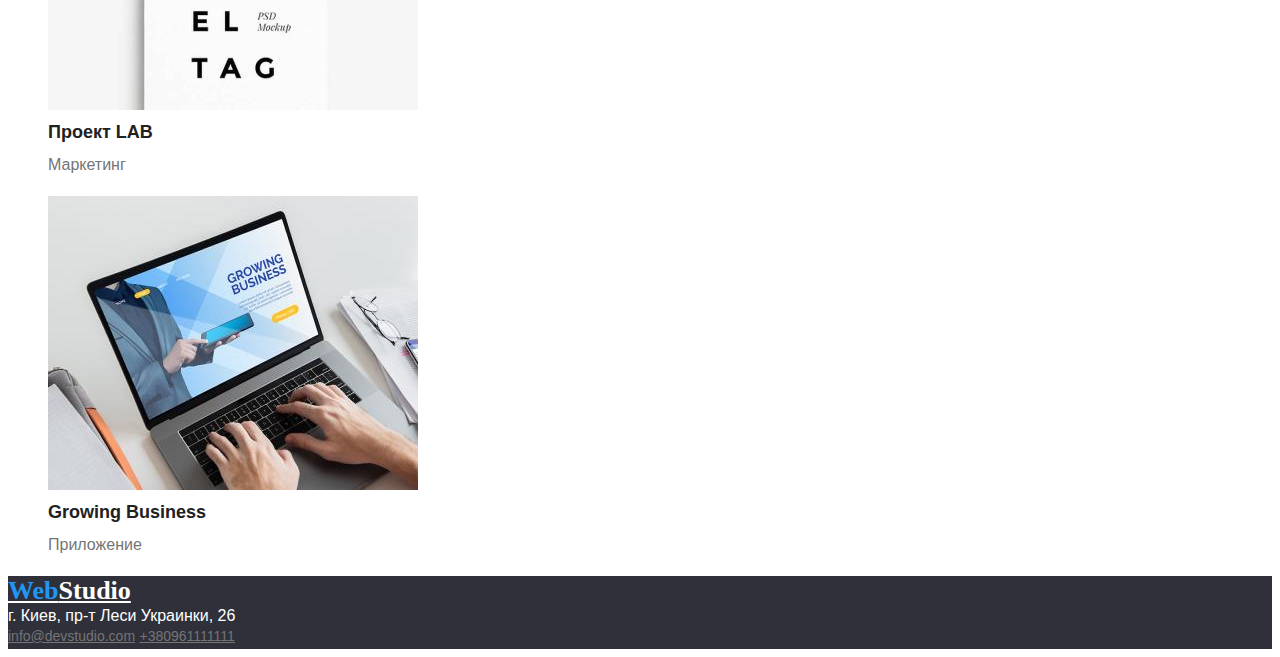
==== commit bbe38ff1: "Разделил CSS на файлы по страницам" ====
--- a/portfolio.html
+++ b/portfolio.html
@@ -4,7 +4,8 @@
     <meta charset="UTF-8">
     <meta name="viewport" content="width=device-width, initial-scale=1.0">
     <title>Портфолио</title>
-    <link rel="stylesheet" href="css/styles.css">
+    <link rel="stylesheet" href="css/main.css">
+    <link rel="stylesheet" href="./css/portfolio.css">
 </head>
 <body>
     <header>
--- a/css/main.css
+++ b/css/main.css
@@ -0,0 +1,60 @@
+:root {
+  --color-link: #2196f3;
+  --color-text: #757575;
+  --color-button-text: #ffffff;
+}
+body {
+  font-family: 'Roboto', sans-serif;
+  color: #212121;
+  background-color: #fff;
+}
+.logo {
+  font-family: 'Raleway', serif;
+  font-size: 26px;
+  font-weight: 700;
+  line-height: 1.17;
+}
+.text {
+  color: var(--color-text);
+  line-height: 1.71;
+  font-size: 14px;
+}
+.nav-link {
+  font-size: 14px;
+  font-weight: 400;
+}
+.adr-header {
+  font-size: 14px;
+  font-style: normal;
+  font-weight: 500;
+  line-height: 1.71;
+}
+.adr-footer {
+  font-size: 14px;
+  font-style: normal;
+  line-height: 1.71;
+}
+footer {
+  background-color: #2f303a;
+}
+footer > a {
+  color: #ffffff;
+}
+.address {
+  color: #ffffff;
+  font-style: normal;
+}
+
+.current {
+  color: red;
+}
+span {
+  color: var(--color-link);
+}
+.link:hover,
+.link:focus {
+  color: var(--color-link);
+}
+ul {
+  list-style: none;
+}
--- a/css/portfolio.css
+++ b/css/portfolio.css
@@ -0,0 +1,21 @@
+.project {
+  font-size: 18px;
+  font-weight: 700;
+  line-height: 2;
+}
+.project-type {
+  font-size: 16px;
+  line-height: 1.875;
+  color: var(--color-text);
+}
+.botton:hover,
+.botton:focus {
+  background-color: var(--color-link);
+  color: var(--color-button-text);
+  cursor: pointer;
+}
+.botton {
+  font-size: 16px;
+  font-weight: 500;
+  line-height: 1.625;
+}
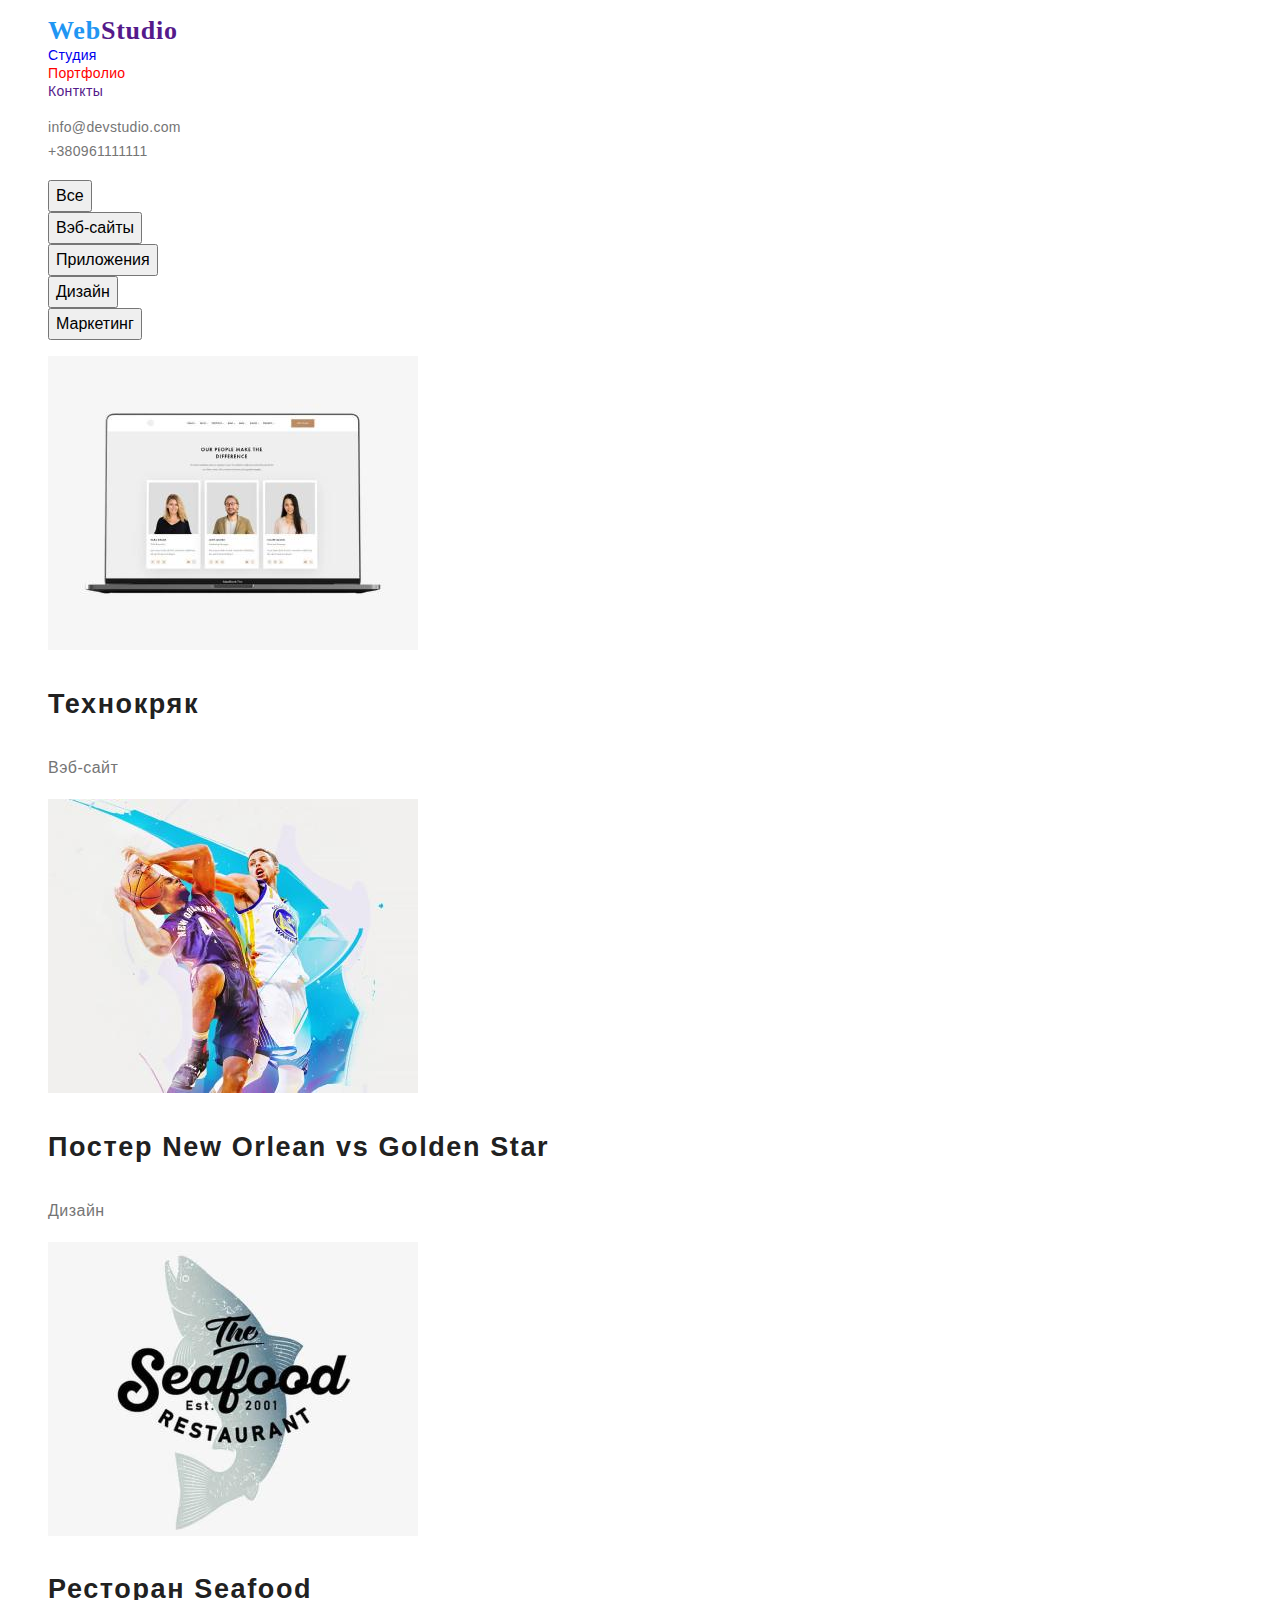
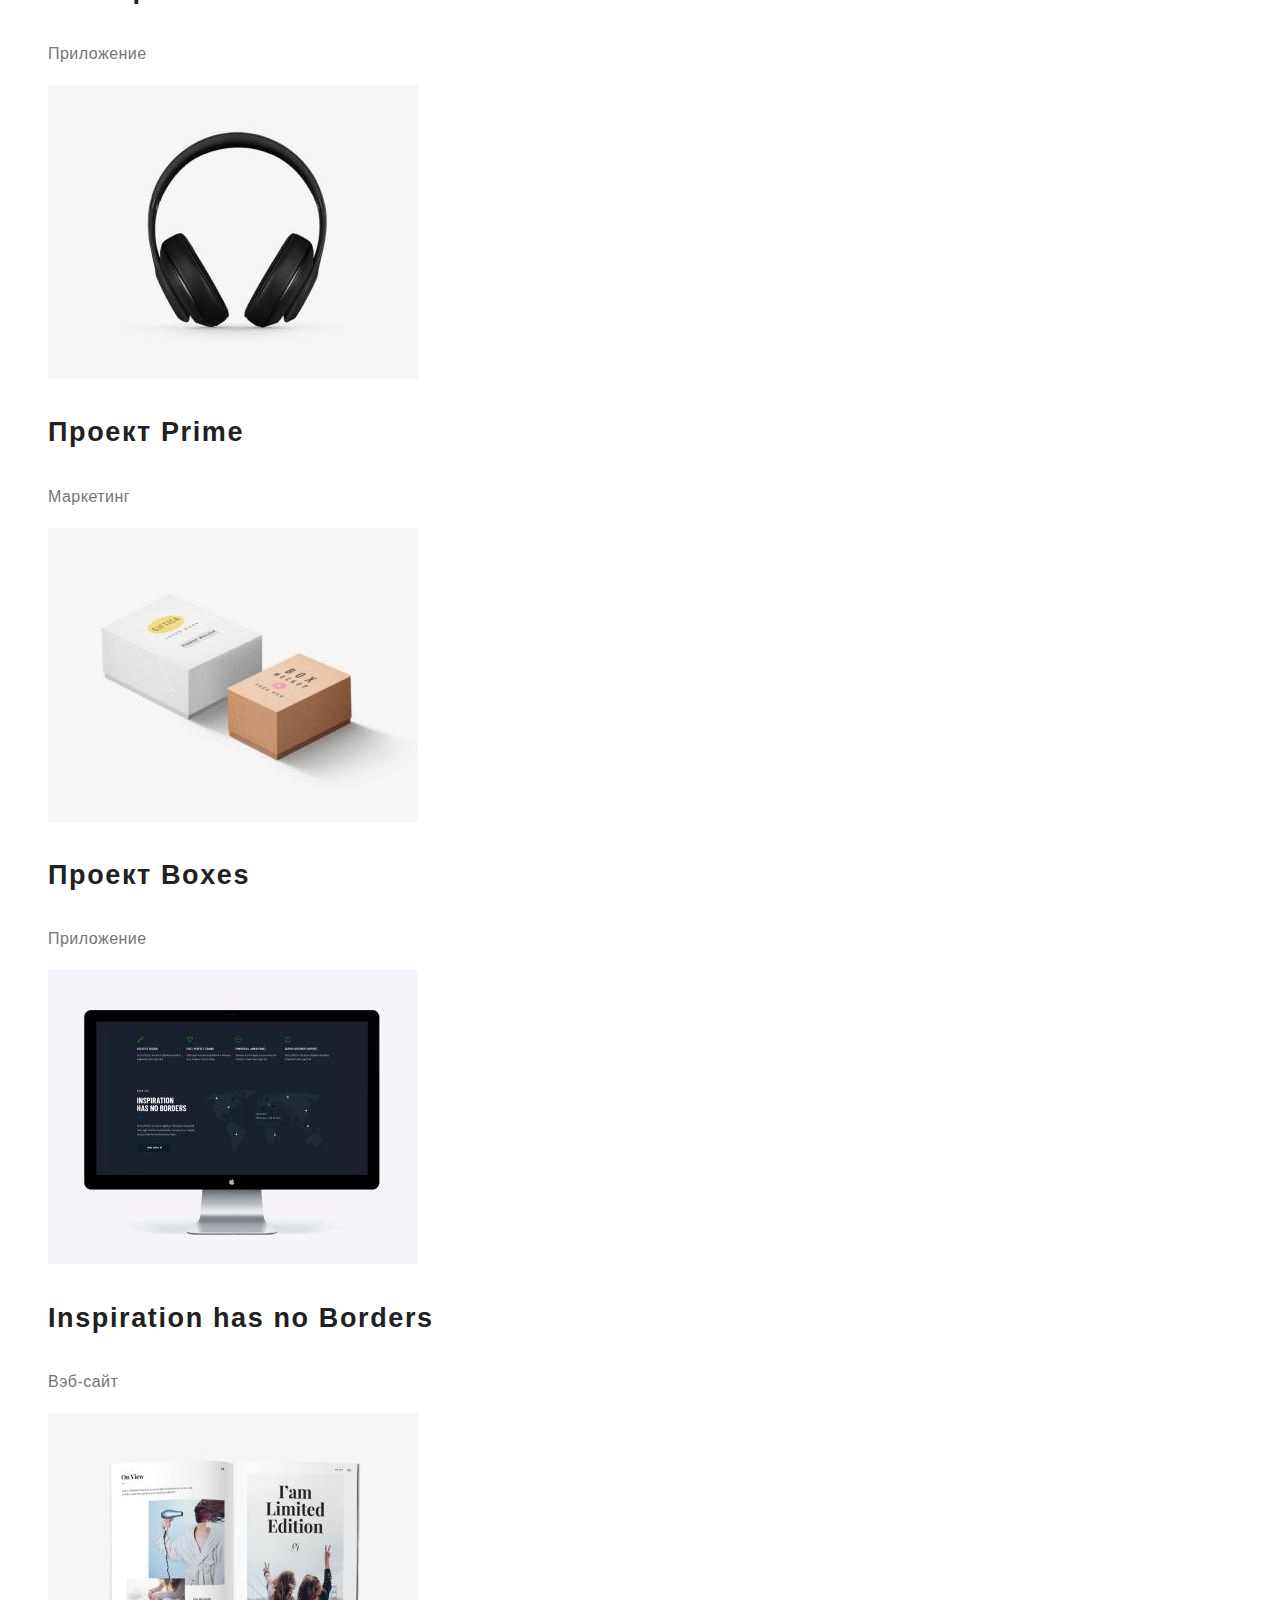
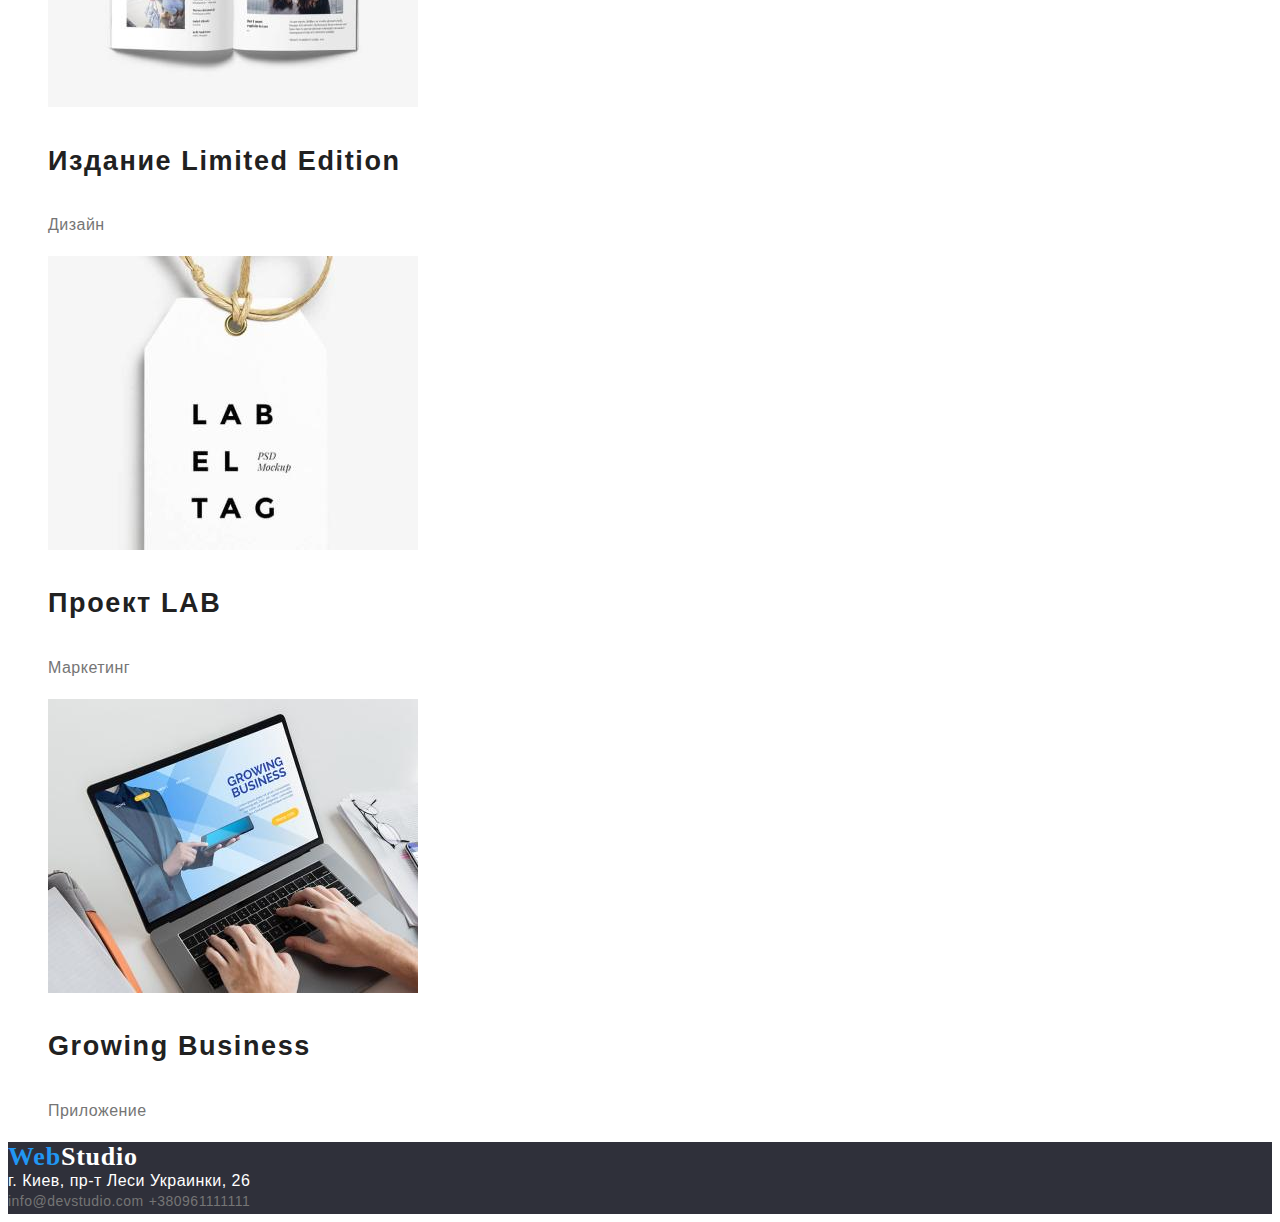
==== commit f3af424c: "Улучшена HTML семантика и добавлены параметры шрифтов в CSS" ====
--- a/portfolio.html
+++ b/portfolio.html
@@ -23,68 +23,106 @@
         </ul>
     </header>
     <main>
-        <ul>
-            <li><button class="botton" type="button">Все</button></li>
-            <li><button class="botton" type="button">Вэб-сайты</button></li>
-            <li><button class="botton" type="button">Приложения</button></li>
-            <li><button class="botton" type="button">Дизайн</button></li>
-            <li><button class="botton" type="button">Маркетинг</button></li>
-        </ul>
+        <section>
+            <h1 hidden="">Наши работы</h1>
+            <ul>
+                <li><button class="botton" type="button">Все</button></li>
+                <li><button class="botton" type="button">Вэб-сайты</button></li>
+                <li><button class="botton" type="button">Приложения</button></li>
+                <li><button class="botton" type="button">Дизайн</button></li>
+                <li><button class="botton" type="button">Маркетинг</button></li>
+            </ul>
             
             <ul>
                 <li><img src="./image/img-p1.jpg" alt="Ноутбук с вэб-страницей" width="370"></li>
-                <li class="project">Технокряк</li>
-                <li class="project-type">Вэб-сайт</li>
+                <li class="project">
+                    <h2>Технокряк</h2>
+                </li>
+                <li class="project-type">
+                    <p>Вэб-сайт</p>
+                </li>
             </ul>
-
+            
             <ul>
                 <li><img src="./image/img-p2.jpg" alt="Баскетболисты" width="370"></li>
-                <li class="project">Постер New Orlean vs Golden Star</li>
-                <li class="project-type">Дизайн</li>
+                <li class="project">
+                    <h2>Постер New Orlean vs Golden Star</h2>
+                </li>
+                <li class="project-type">
+                    <p>Дизайн</p>
+                </li>
             </ul>
-              
+            
             <ul>
                 <li><img src="image/img-p3.jpg" alt="Логотип ресторана" width="370"></li>
-                <li class="project">Ресторан Seafood</li>
-                <li class="project-type">Приложение</li>
+                <li class="project">
+                    <h2>Ресторан Seafood</h2>
+                </li>
+                <li class="project-type">
+                    <p>Приложение</p>
+                </li>
             </ul>
-               
+            
             <ul>
                 <li><img src="image/img-p4.jpg" alt="Наушники" width="370"></li>
-                <li class="project">Проект Prime</li>
-                <li class="project-type">Маркетинг</li>
+                <li class="project">
+                    <h2>Проект Prime</h2>
+                </li>
+                <li class="project-type">
+                    <p>Маркетинг</p>
+                </li>
             </ul>
-               
+            
             <ul>
                 <li><img src="./image/img-p5.jpg" alt="Коробки" width="370"></li>
-                <li class="project">Проект Boxes</li>
-                <li class="project-type">Приложение</li>
+                <li class="project">
+                    <h2>Проект Boxes</h2>
+                </li>
+                <li class="project-type">
+                    <p>Приложение</p>
+                </li>
             </ul>
-               
+            
             <ul>
                 <li><img src="./image/img-p6.jpg" alt="Монитор с веб-страницей" width="370"></li>
-                <li class="project">Inspiration has no Borders</li>
-                <li class="project-type">Вэб-сайт</li>
+                <li class="project">
+                    <h2>Inspiration has no Borders</h2>
+                </li>
+                <li class="project-type">
+                    <p>Вэб-сайт</p>
+                </li>
             </ul>
-               
+            
             <ul>
                 <li><img src="./image/img-p7.jpg" alt="Книга с илююстрациями" width="370"></li>
-                <li class="project">Издание Limited Edition</li>
-                <li class="project-type">Дизайн</li>
+                <li class="project">
+                    <h2>Издание Limited Edition</h2>
+                </li>
+                <li class="project-type">
+                    <p>Дизайн</p>
+                </li>
             </ul>
-                
+            
             <ul>
                 <li><img src="./image/img-p8.jpg" alt="Картонка на верёвке" width="370"></li>
-                <li class="project">Проект LAB</li>
-                <li class="project-type">Маркетинг</li>
+                <li class="project">
+                    <h2>Проект LAB</h2>
+                </li>
+                <li class="project-type">
+                    <p>Маркетинг</p>
+                </li>
             </ul>
-               
+            
             <ul>
                 <li><img src="./image/img-p9.jpg" alt="Работа за ноутбуком" width="370"></li>
-                <li class="project">Growing Business</li>
-                <li class="project-type">Приложение</li>
+                <li class="project">
+                    <h2>Growing Business</h2>
+                </li>
+                <li class="project-type">
+                    <p>Приложение</p>
+                </li>
             </ul>
-               
+        </section>
     </main>
 <footer>
     <a href="" class="link logo"><span>Web</span>Studio</a>
--- a/css/main.css
+++ b/css/main.css
@@ -13,6 +13,7 @@
   font-size: 26px;
   font-weight: 700;
   line-height: 1.17;
+  letter-spacing: 0.03em;
 }
 .text {
   color: var(--color-text);
@@ -36,6 +37,7 @@
 }
 footer {
   background-color: #2f303a;
+  letter-spacing: 0.03em;
 }
 footer > a {
   color: #ffffff;
@@ -55,6 +57,15 @@
 .link:focus {
   color: var(--color-link);
 }
+.link {
+  text-decoration: none;
+}
 ul {
   list-style: none;
 }
+header {
+  letter-spacing: 0.02em;
+}
+main {
+  letter-spacing: 0.03em;
+}
--- a/css/portfolio.css
+++ b/css/portfolio.css
@@ -13,9 +13,15 @@
   background-color: var(--color-link);
   color: var(--color-button-text);
   cursor: pointer;
+  font-family: inherit;
 }
 .botton {
   font-size: 16px;
   font-weight: 500;
   line-height: 1.625;
+  font-family: inherit;
 }
+h2 {
+  letter-spacing: 0.06em;
+  font-weight: 700;
+}
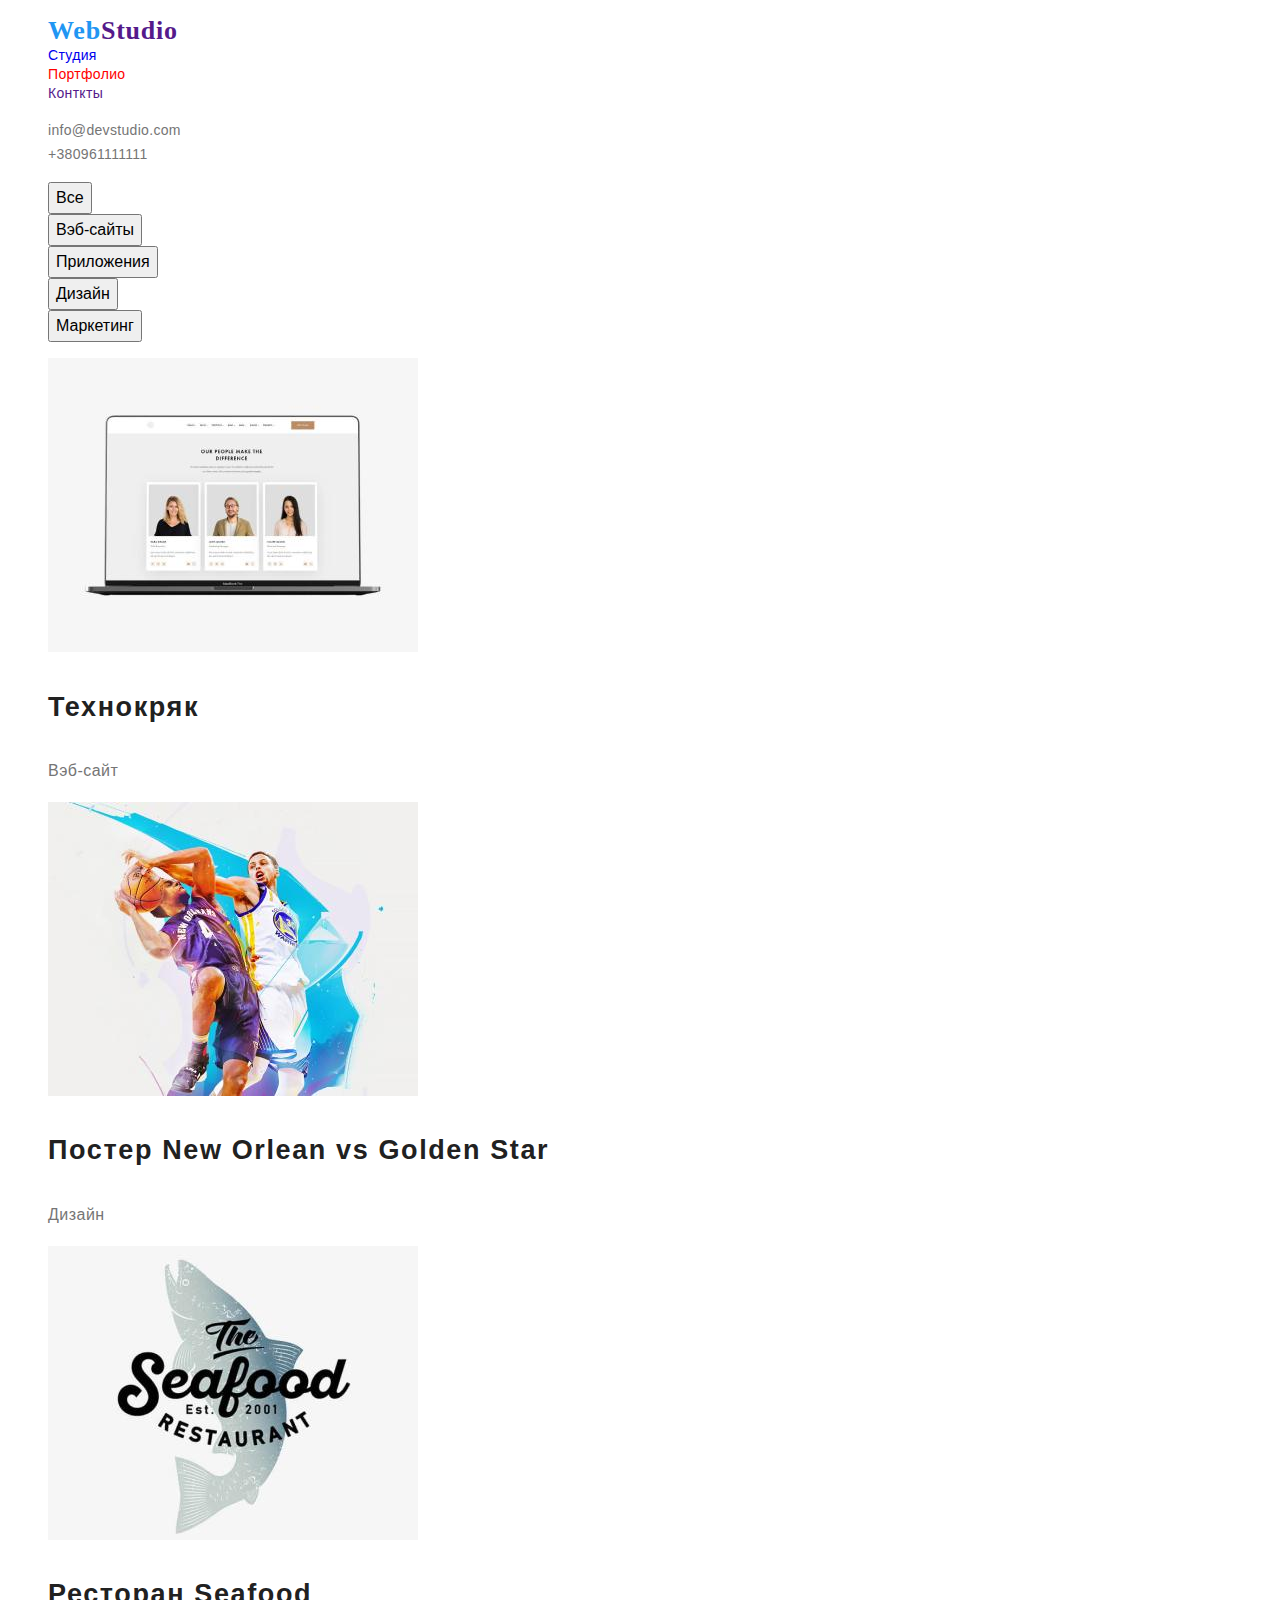
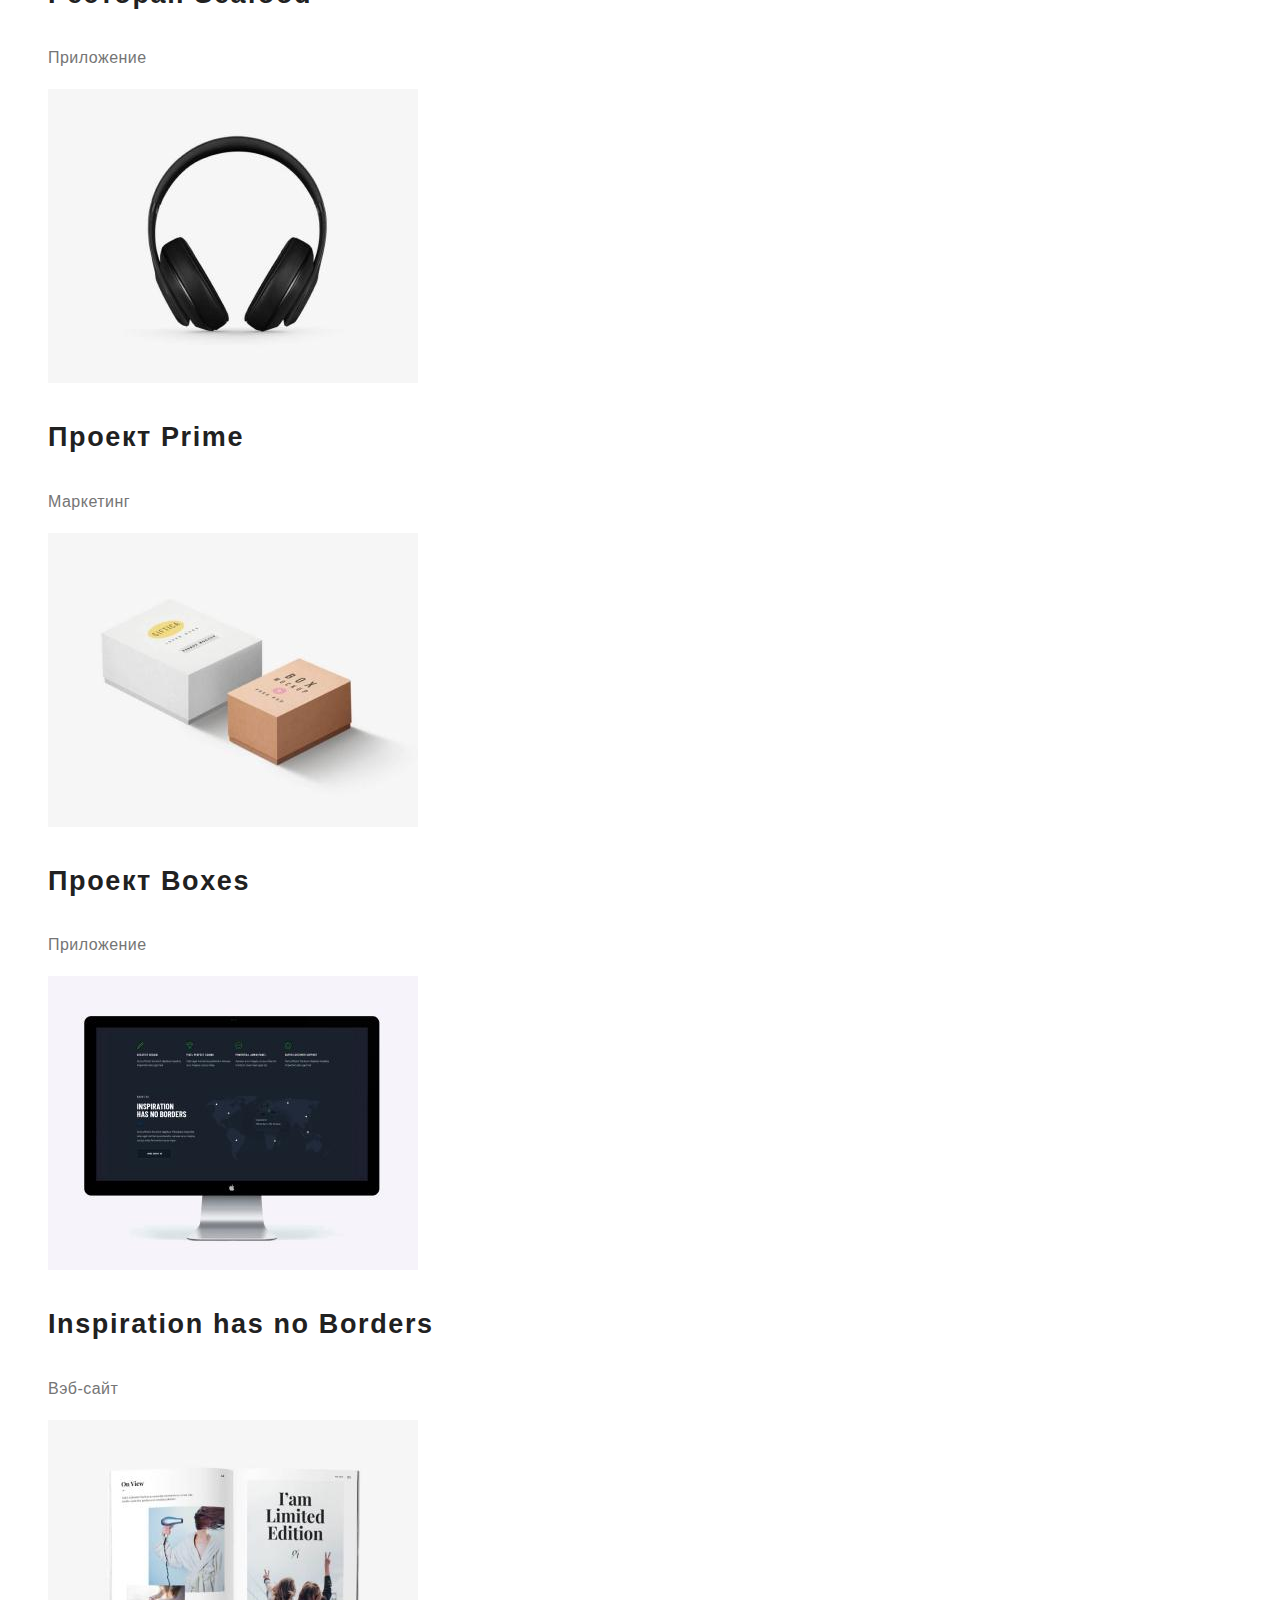
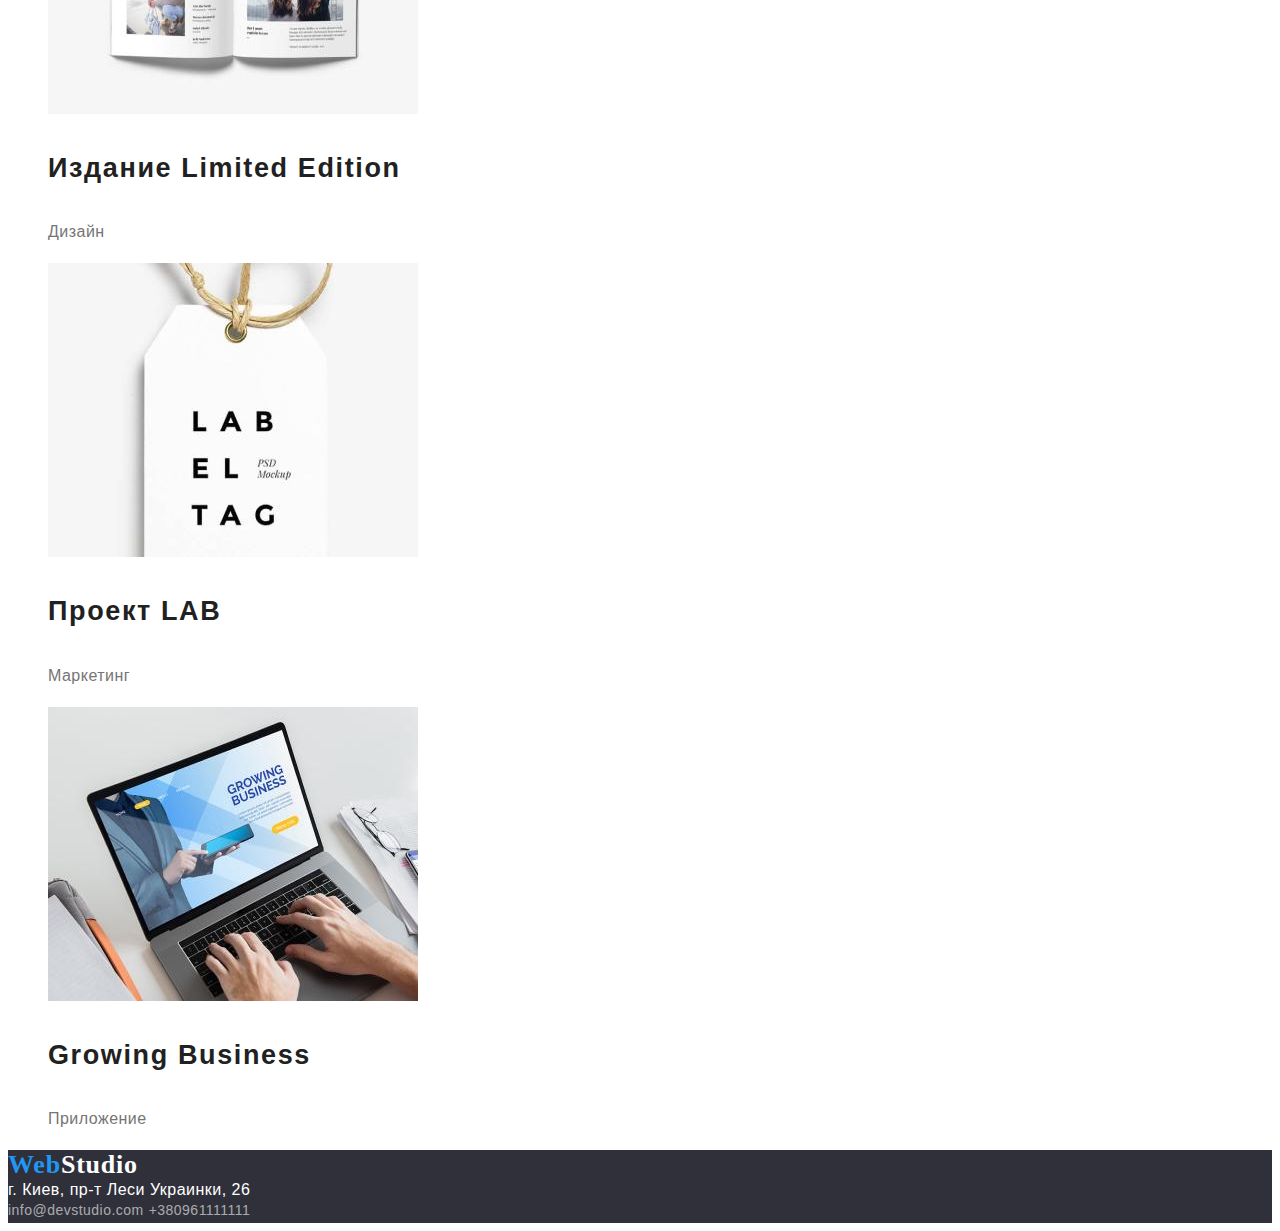
==== commit 3f294588: "Добавлены дополнительные параметры шрифтов+оптимизированы CSS классы" ====
--- a/portfolio.html
+++ b/portfolio.html
@@ -11,7 +11,7 @@
     <header>
         <nav>
             <ul>
-                <li><a class="link logo" href=""><span>Web</span>Studio</a></li>
+                <li><a class="link logo" href=""><span class="accent">Web</span>Studio</a></li>
                 <li><a class="link nav-link" href="./index.html">Студия</a></li>
                 <li><a class="link nav-link current" href="./portfolio.html">Портфолио</a></li>
                 <li><a class="link nav-link" href="">Конткты</a></li>
@@ -125,12 +125,12 @@
         </section>
     </main>
 <footer>
-    <a href="" class="link logo"><span>Web</span>Studio</a>
+    <a href="" class="link logo"><span class="accent">Web</span>Studio</a>
     <address class="address">г. Киев, пр-т Леси Украинки, 26</address>
 
     <address>
-        <a class="link text adr-footer" href="mailto:info@devstudio.com">info@devstudio.com</a>
-        <a class="link text adr-footer" href="tel:+380961111111">+380961111111</a>
+        <a class="link adr-footer" href="mailto:info@devstudio.com">info@devstudio.com</a>
+        <a class="link adr-footer" href="tel:+380961111111">+380961111111</a>
     </address>
 </footer>
 </body>
--- a/css/main.css
+++ b/css/main.css
@@ -7,12 +7,12 @@
   font-family: 'Roboto', sans-serif;
   color: #212121;
   background-color: #fff;
+  line-height: 1.17;
 }
 .logo {
   font-family: 'Raleway', serif;
   font-size: 26px;
   font-weight: 700;
-  line-height: 1.17;
   letter-spacing: 0.03em;
 }
 .text {
@@ -34,6 +34,7 @@
   font-size: 14px;
   font-style: normal;
   line-height: 1.71;
+  color: rgba(255, 255, 255, 0.6);
 }
 footer {
   background-color: #2f303a;
@@ -50,7 +51,7 @@
 .current {
   color: red;
 }
-span {
+.accent {
   color: var(--color-link);
 }
 .link:hover,
@@ -69,3 +70,8 @@
 main {
   letter-spacing: 0.03em;
 }
+.employee-position {
+  line-height: 1.19;
+  color: var(--color-text);
+  font-size: 16px;
+}
